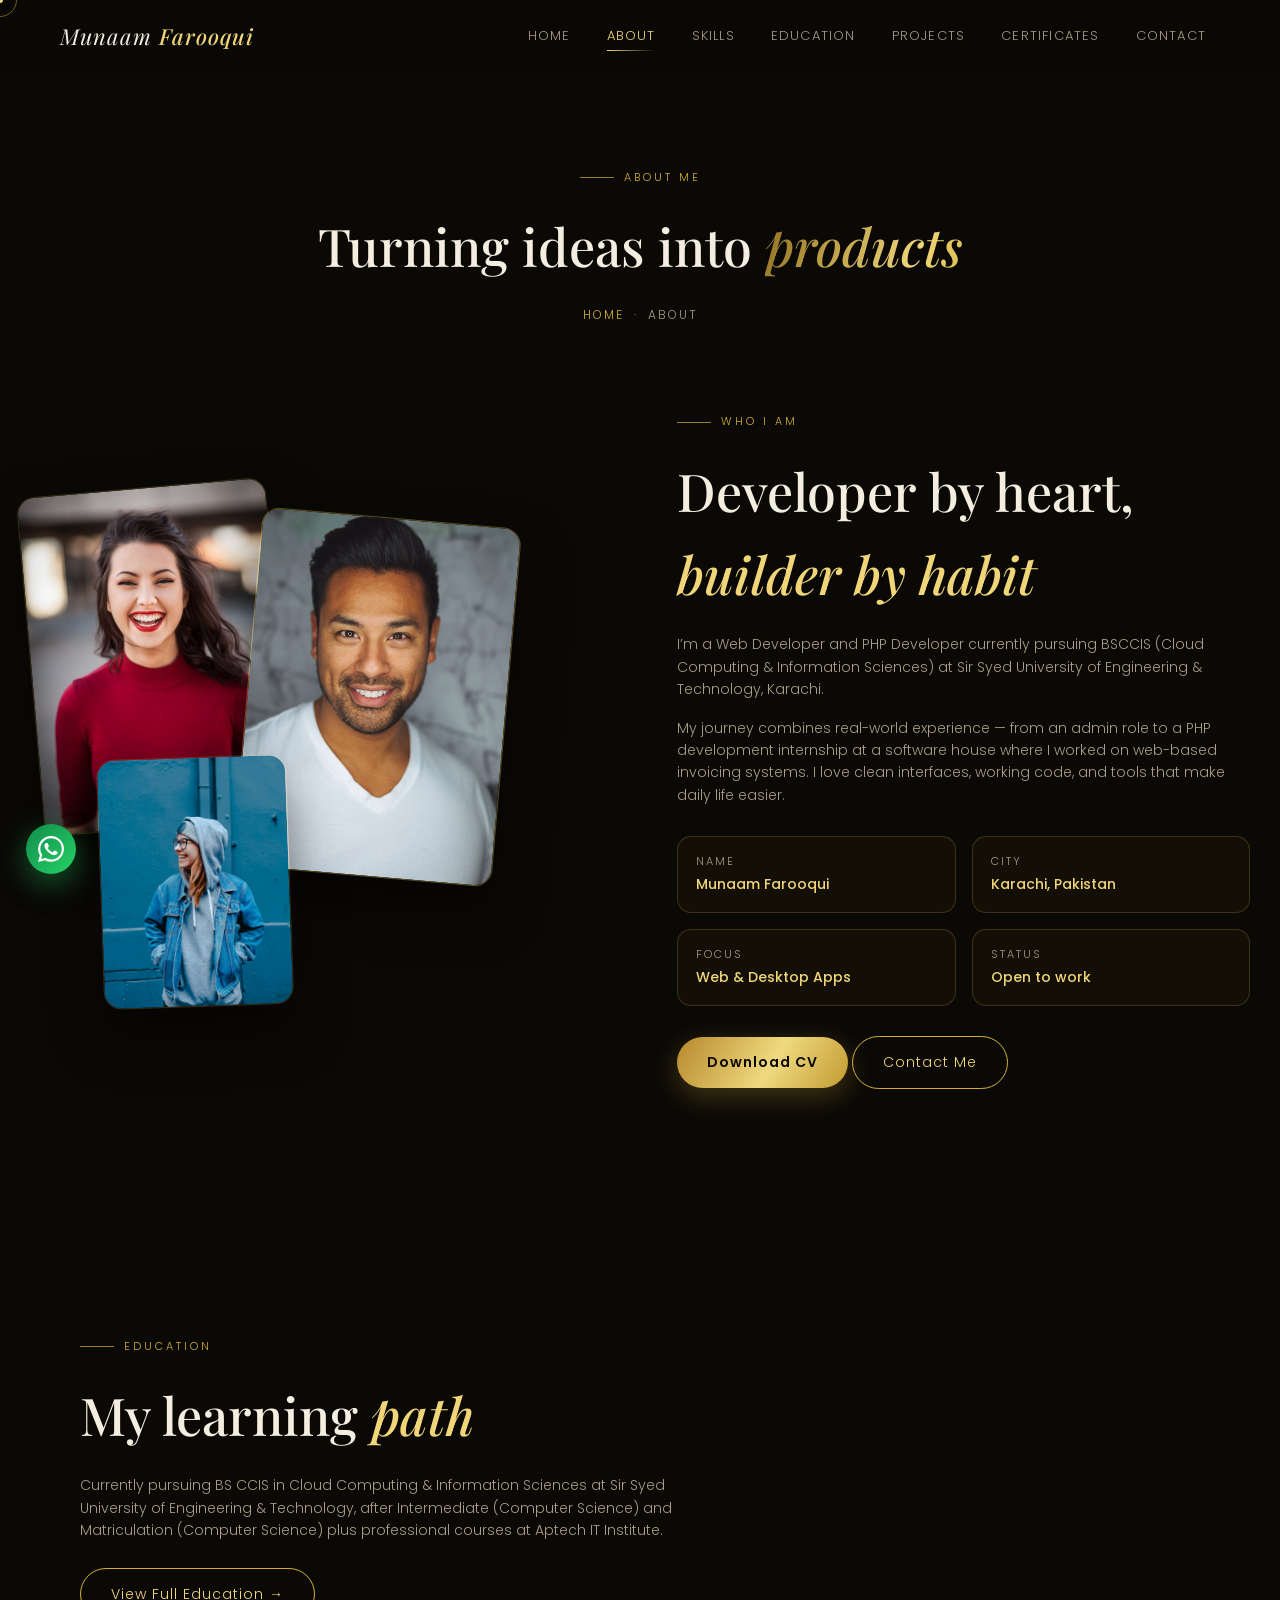
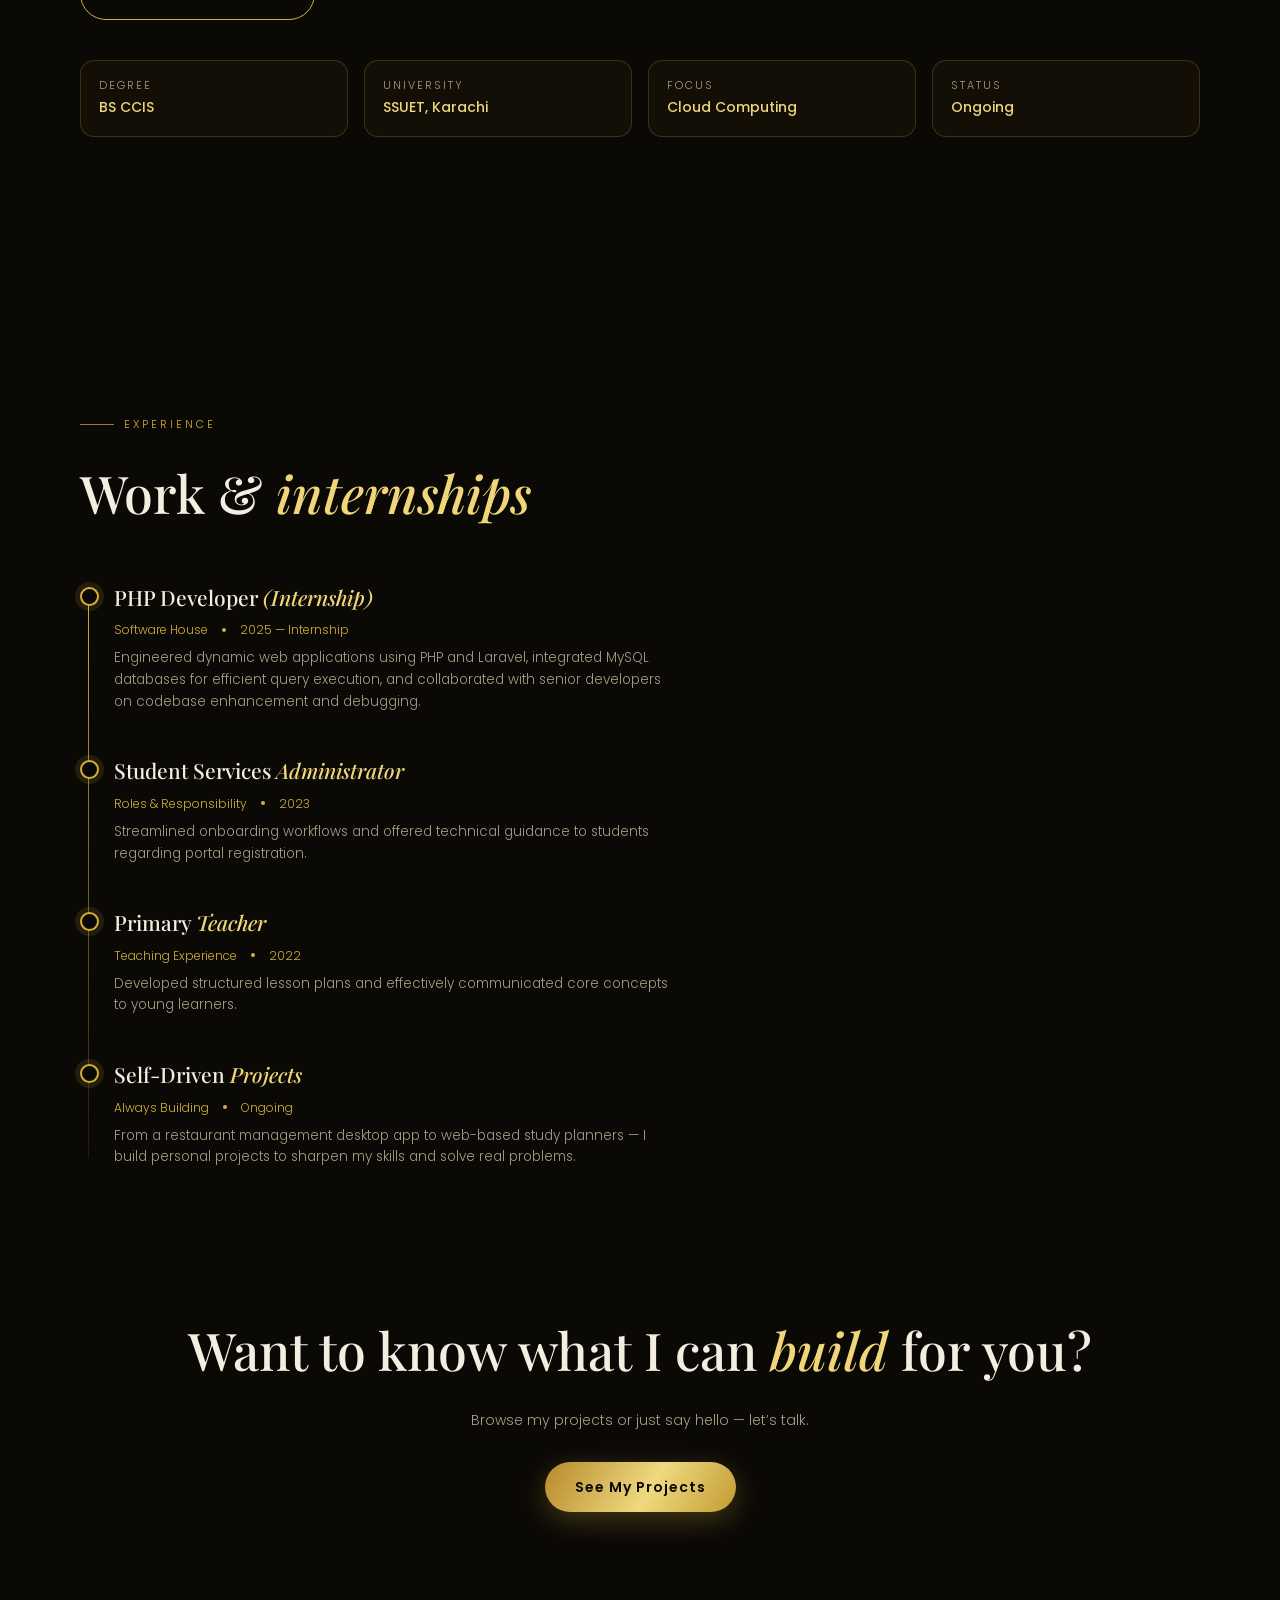
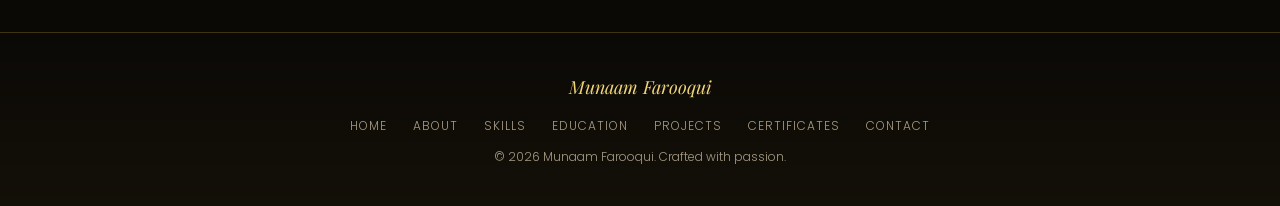
==== about.html @ cc295f6b "Portfolio v2 - Royal Gold multi-page site" ====
<!DOCTYPE html>
<html lang="en">
<head>
<meta charset="UTF-8">
<meta name="viewport" content="width=device-width, initial-scale=1.0">
<title>About Me — Munaam Farooqui</title>
<meta name="description" content="About Munaam Farooqui — Web Developer, PHP Developer, Cloud Computing student at SSUET.">
<link rel="stylesheet" href="css/style.css">
<link rel="stylesheet" href="css/pages.css">
</head>
<body>

<div id="loader">
  <div class="loader-mark">M&middot;F</div>
  <div class="loader-line"><span></span></div>
</div>

<nav class="navbar">
  <a href="index.html" class="brand">Munaam<b> Farooqui</b></a>
  <div class="nav-links" id="navLinks">
    <a href="index.html">Home</a>
    <a href="about.html" class="active">About</a>
    <a href="skills.html">Skills</a>
    <a href="education.html">Education</a>
    <a href="projects.html">Projects</a>
    <a href="certificates.html">Certificates</a>
    <a href="contact.html">Contact</a>
  </div>
  <button class="burger" id="burger" aria-label="Menu"><span></span><span></span><span></span></button>
</nav>

<div class="page-head" style="padding:160px 30px 40px;">
  <div class="container">
    <span class="sec-tag reveal">About Me</span>
    <h1 class="sec-title reveal d1">Turning ideas into <em class="gold-text">products</em></h1>
    <div class="breadcrumb reveal d2"><a href="index.html">Home</a> &nbsp;&middot;&nbsp; About</div>
  </div>
</div>

<section id="about-top" style="padding-top:40px;">
  <div class="container">
    <div class="about-grid">
      <div class="about-imgs reveal-left">
        <img class="p1" src="images/about-1.jpg" alt="Munaam Farooqui">
        <img class="p2" src="images/about-2.jpg" alt="Munaam Farooqui">
        <img class="p3" src="images/about-3.jpg" alt="Munaam Farooqui">
      </div>
      <div class="reveal-right">
        <span class="sec-tag">Who I Am</span>
        <h2 class="sec-title">Developer by heart, <em>builder by habit</em></h2>
        <p class="sec-lead">I&rsquo;m a Web Developer and PHP Developer currently pursuing BSCCIS (Cloud Computing &amp; Information Sciences) at Sir Syed University of Engineering &amp; Technology, Karachi.</p>
        <p class="sec-lead" style="margin-top:16px;">My journey combines real-world experience — from an admin role to a PHP development internship at a software house where I worked on web-based invoicing systems. I love clean interfaces, working code, and tools that make daily life easier.</p>
        <div class="about-facts">
          <div class="fact"><span>Name</span><b>Munaam Farooqui</b></div>
          <div class="fact"><span>City</span><b>Karachi, Pakistan</b></div>
          <div class="fact"><span>Focus</span><b>Web &amp; Desktop Apps</b></div>
          <div class="fact"><span>Status</span><b>Open to work</b></div>
        </div>
        <a href="pdf/resume.pdf" class="btn btn-gold" download>Download CV</a>
        <a href="contact.html" class="btn btn-ghost">Contact Me</a>
      </div>
    </div>
  </div>
</section>

<section id="journey">
  <div class="container">
    <div class="reveal">
      <span class="sec-tag">Education</span>
      <h2 class="sec-title">My learning <em>path</em></h2>
      <p class="sec-lead">Currently pursuing BS CCIS in Cloud Computing &amp; Information Sciences at Sir Syed University of Engineering &amp; Technology, after Intermediate (Computer Science) and Matriculation (Computer Science) plus professional courses at Aptech IT Institute.</p>
      <a href="education.html" class="btn btn-ghost" style="margin-top:26px;">View Full Education &#8594;</a>
    </div>
    <div class="about-facts facts-4 reveal d2" style="margin-top:40px;">
      <div class="fact"><span>Degree</span><b>BS CCIS</b></div>
      <div class="fact"><span>University</span><b>SSUET, Karachi</b></div>
      <div class="fact"><span>Focus</span><b>Cloud Computing</b></div>
      <div class="fact"><span>Status</span><b>Ongoing</b></div>
    </div>
  </div>
</section>

<section id="experience">
  <div class="container">
    <div class="reveal">
      <span class="sec-tag">Experience</span>
      <h2 class="sec-title">Work &amp; <em>internships</em></h2>
    </div>
    <div class="timeline">
      <div class="tl-item reveal">
        <h4>PHP Developer <em>(Internship)</em></h4>
        <div class="tl-meta"><span>Software House</span><span class="dot"></span><span>2025 — Internship</span></div>
        <p>Engineered dynamic web applications using PHP and Laravel, integrated MySQL databases for efficient query execution, and collaborated with senior developers on codebase enhancement and debugging.</p>
      </div>
      <div class="tl-item reveal">
        <h4>Student Services <em>Administrator</em></h4>
        <div class="tl-meta"><span>Roles &amp; Responsibility</span><span class="dot"></span><span>2023</span></div>
        <p>Streamlined onboarding workflows and offered technical guidance to students regarding portal registration.</p>
      </div>
      <div class="tl-item reveal">
        <h4>Primary <em>Teacher</em></h4>
        <div class="tl-meta"><span>Teaching Experience</span><span class="dot"></span><span>2022</span></div>
        <p>Developed structured lesson plans and effectively communicated core concepts to young learners.</p>
      </div>
      <div class="tl-item reveal">
        <h4>Self-Driven <em>Projects</em></h4>
        <div class="tl-meta"><span>Always Building</span><span class="dot"></span><span>Ongoing</span></div>
        <p>From a restaurant management desktop app to web-based study planners — I build personal projects to sharpen my skills and solve real problems.</p>
      </div>
    </div>
  </div>
</section>

<section id="about-cta" style="padding-top:20px;">
  <div class="container">
    <div class="reveal" style="text-align:center;">
      <h2 class="sec-title">Want to know what I can <em>build</em> for you?</h2>
      <p class="sec-lead" style="margin:0 auto 30px;">Browse my projects or just say hello — let&rsquo;s talk.</p>
      <a href="projects.html" class="btn btn-gold">See My Projects</a>
    </div>
  </div>
</section>

<footer>
  <div class="container">
    <div class="f-brand">Munaam Farooqui</div>
    <div class="f-links">
      <a href="index.html">Home</a>
      <a href="about.html">About</a>
      <a href="skills.html">Skills</a>
      <a href="education.html">Education</a>
      <a href="projects.html">Projects</a>
      <a href="certificates.html">Certificates</a>
      <a href="contact.html">Contact</a>
    </div>
    <p>&copy; <span id="year">2026</span> Munaam Farooqui. Crafted with passion.</p>
  </div>
</footer>

<button id="topBtn" aria-label="Back to top">&uarr;</button>
<script src="js/main.js"></script>
</body>
</html>
---- css/style.css ----
@import url('https://fonts.googleapis.com/css2?family=Playfair+Display:ital,wght@0,400;0,500;0,600;1,400;1,500&family=Poppins:wght@300;400;500;600&display=swap');

:root{
  --bg:#0b0906; --bg2:#0f0c07; --panel:#161108;
  --gold:#d4af37; --gold2:#f0d678; --gold3:#8f6f1f;
  --cream:#f3eedf; --muted:#a79c85;
  --line:rgba(212,175,55,.22); --glow:rgba(212,175,55,.35);
}
*{box-sizing:border-box; margin:0; padding:0;}
html{scroll-behavior:smooth;}
body{background:var(--bg); color:var(--cream); font-family:'Poppins',sans-serif; font-weight:300; line-height:1.6; overflow-x:hidden;}
img{max-width:100%; display:block;}
a{text-decoration:none; color:inherit;}
ul{list-style:none;}
::selection{background:var(--gold); color:#0a0906;}

::-webkit-scrollbar{width:10px;}
::-webkit-scrollbar-track{background:#0b0906;}
::-webkit-scrollbar-thumb{background:linear-gradient(var(--gold),#6d5518); border-radius:10px;}

/* PRELOADER */
#loader{position:fixed; inset:0; z-index:9999; background:var(--bg);
  display:flex; flex-direction:column; align-items:center; justify-content:center; gap:22px;
  transition:opacity .6s ease, visibility .6s ease;}
#loader.hide{opacity:0; visibility:hidden;}
.loader-mark{font-family:'Playfair Display',serif; font-style:italic; font-size:64px;
  background:linear-gradient(110deg,#8f6f1f,#f0d678,#8f6f1f); background-size:200% auto;
  -webkit-background-clip:text; background-clip:text; -webkit-text-fill-color:transparent;
  animation:shine 2.2s linear infinite;}
.loader-line{width:120px; height:2px; background:var(--line); overflow:hidden; border-radius:2px;}
.loader-line span{display:block; height:100%; width:40%; background:var(--gold2); animation:load 1.1s ease-in-out infinite;}
@keyframes load{0%{transform:translateX(-120%)}100%{transform:translateX(320%)}}
@keyframes shine{to{background-position:200% center}}

/* CUSTOM CURSOR */
.cursor-dot,.cursor-ring{position:fixed; top:0; left:0; pointer-events:none; z-index:10000; border-radius:50%; transform:translate(-50%,-50%);}
.cursor-dot{width:6px; height:6px; background:var(--gold2);}
.cursor-ring{width:34px; height:34px; border:1px solid rgba(212,175,55,.5); transition:width .18s,height .18s,border-color .18s;}
.cursor-ring.big{width:56px; height:56px; border-color:rgba(212,175,55,.9);}
@media (hover:none){.cursor-dot,.cursor-ring{display:none;}}

/* NAVBAR */
.navbar{position:fixed; top:0; left:0; right:0; z-index:800;
  display:flex; justify-content:space-between; align-items:center; padding:18px 60px;
  background:rgba(11,9,6,.72); backdrop-filter:blur(14px);
  border-bottom:1px solid transparent; transition:padding .3s, background .3s, border-color .3s;}
.navbar.scrolled{padding:11px 60px; background:rgba(11,9,6,.92); border-bottom-color:var(--line);}
.brand{font-family:'Playfair Display',serif; font-style:italic; font-size:22px; color:var(--cream); letter-spacing:1px;}
.brand b{color:var(--gold2); font-weight:500;}
.nav-links{display:flex; gap:8px;}
.nav-links a{position:relative; color:var(--muted); font-size:13px; letter-spacing:1.2px; text-transform:uppercase; padding:8px 14px; transition:color .25s;}
.nav-links a::after{content:''; position:absolute; left:14px; right:14px; bottom:4px; height:1px;
  background:linear-gradient(90deg,var(--gold2),transparent); transform:scaleX(0); transform-origin:left; transition:transform .3s;}
.nav-links a:hover,.nav-links a.active{color:var(--gold2);}
.nav-links a:hover::after,.nav-links a.active::after{transform:scaleX(1);}
.burger{display:none; flex-direction:column; gap:5px; cursor:pointer; background:none; border:none; padding:6px;}
.burger span{width:24px; height:2px; background:var(--gold2); transition:.3s;}
.burger.open span:nth-child(1){transform:translateY(7px) rotate(45deg);}
.burger.open span:nth-child(2){opacity:0;}
.burger.open span:nth-child(3){transform:translateY(-7px) rotate(-45deg);}

/* SHARED */
.container{max-width:1180px; margin:0 auto; padding:0 30px;}
section{position:relative; padding:120px 0;}
.page-head{padding:170px 0 60px; text-align:center;}
.gold-text{background:linear-gradient(110deg,#8f6f1f,#f0d678 40%,#d4af37 60%,#f0d678 80%,#8f6f1f);
  background-size:200% auto; -webkit-background-clip:text; background-clip:text; -webkit-text-fill-color:transparent;
  animation:shine 5s linear infinite;}
.sec-tag{display:inline-flex; align-items:center; gap:10px; color:var(--gold); font-size:11px; letter-spacing:3px; text-transform:uppercase; margin-bottom:18px;}
.sec-tag::before{content:''; width:34px; height:1px; background:var(--gold); opacity:.7;}
.sec-title{font-family:'Playfair Display',serif; font-weight:500; font-size:clamp(34px,4.5vw,52px); margin-bottom:18px;}
.sec-title em{font-style:italic; color:var(--gold2);}
.sec-lead{color:var(--muted); max-width:620px; font-size:14px;}

.btn{display:inline-flex; align-items:center; gap:10px; padding:14px 30px; border-radius:60px;
  font-size:14px; letter-spacing:1px; border:1px solid var(--gold); color:var(--gold2);
  transition:.3s; cursor:pointer; font-family:inherit; background:none;}
.btn-gold{background:linear-gradient(120deg,#b7892b,#efd97f 55%,#c29b31); color:#0b0906; font-weight:600; border:none;
  box-shadow:0 8px 28px rgba(212,175,55,.28);}
.btn-gold:hover{transform:translateY(-2px); box-shadow:0 14px 36px rgba(212,175,55,.42);}
.btn-ghost:hover{border-color:var(--gold2); color:#fff; background:rgba(212,175,55,.08); transform:translateY(-2px);}

/* MARQUEE */
.marquee{overflow:hidden; white-space:nowrap; border-block:1px solid var(--line); padding:16px 0; margin-top:70px;
  background:linear-gradient(90deg,transparent,rgba(212,175,55,.05),transparent);}
.marquee-track{display:inline-block; animation:mq 22s linear infinite;}
.marquee span{font-family:'Playfair Display',serif; font-size:19px; font-style:italic; color:var(--muted); margin:0 26px; letter-spacing:1px;}
.marquee span b{color:var(--gold2); font-weight:400;}
@keyframes mq{from{transform:translateX(0)}to{transform:translateX(-50%)}}

/* REVEAL */
.reveal{opacity:0; transform:translateY(40px); transition:opacity .8s cubic-bezier(.2,.7,.2,1), transform .8s cubic-bezier(.2,.7,.2,1);}
.reveal-left{transform:translateX(-50px);}
.reveal-right{transform:translateX(50px);}
.reveal-zoom{transform:scale(.86);}
.reveal.visible{opacity:1; transform:none;}
.d1{transition-delay:.1s}.d2{transition-delay:.2s}.d3{transition-delay:.3s}.d4{transition-delay:.4s}

/* FOOTER */
footer{border-top:1px solid var(--line); padding:40px 0; text-align:center; color:var(--muted); font-size:13px;
  background:linear-gradient(180deg,transparent,rgba(212,175,55,.04));}
footer .f-brand{font-family:'Playfair Display',serif; font-style:italic; font-size:18px; color:var(--gold2);}
footer .f-links{display:flex; justify-content:center; gap:26px; margin-top:14px; flex-wrap:wrap;}
footer .f-links a{color:var(--muted); font-size:12px; letter-spacing:1px; text-transform:uppercase;}
footer .f-links a:hover{color:var(--gold2);}
footer p{margin-top:12px; font-size:12px;}
#topBtn{position:fixed; right:26px; bottom:26px; z-index:700; width:46px; height:46px; border-radius:50%;
  border:1px solid var(--gold); color:var(--gold2); background:rgba(11,9,6,.85); cursor:pointer; font-size:18px;
  opacity:0; visibility:hidden; transition:.3s; font-family:inherit;}
#topBtn.show{opacity:1; visibility:visible;}
#topBtn:hover{background:var(--gold); color:#0b0906;}

/* ================= HERO (index) ================= */
.hero{min-height:100vh; display:flex; align-items:center; padding-top:100px; position:relative; overflow:hidden;}
#particles{position:absolute; inset:0; z-index:0;}
.hero-inner{position:relative; z-index:2; width:100%;}
.hero-grid{position:relative; z-index:2; display:grid; grid-template-columns:1.2fr .9fr; gap:48px; align-items:center; width:100%;}
.hero-main{position:relative; z-index:2;}
.hero-eyebrow{display:inline-flex; align-items:center; gap:12px; color:var(--gold); letter-spacing:4px; font-size:12px; text-transform:uppercase;
  border:1px solid var(--line); border-radius:60px; padding:8px 20px; background:rgba(212,175,55,.05); margin-bottom:28px;}
.hero-eyebrow::before{content:''; width:6px; height:6px; border-radius:50%; background:var(--gold2); box-shadow:0 0 10px var(--gold2);}
.hero h1{font-family:'Playfair Display',serif; font-weight:500;
  font-size:clamp(52px, 8.5vw, 108px); line-height:1.02;}
.hero h1 em{font-style:italic;}
.hero-roles{font-size:clamp(16px,2.4vw,24px); color:var(--muted); margin:22px 0 40px; min-height:30px;}
.hero-roles .type-cursor{color:var(--gold2); animation:blink 1s steps(1) infinite;}
@keyframes blink{50%{opacity:0}}
.hero-cta{display:flex; gap:18px; flex-wrap:wrap;}
.hero-side{display:flex; justify-content:center; position:relative;}
.hero-stack{position:relative; width:340px; height:420px;}
.hero-stack img{position:absolute; border-radius:18px; border:1px solid var(--line); box-shadow:0 30px 60px rgba(0,0,0,.55);}
.hero-stack .h1{width:250px; height:330px; left:0; top:10px; transform:rotate(-7deg); z-index:1; object-fit:cover;}
.hero-stack .h2{width:270px; height:360px; right:0; top:0; z-index:2; transform:rotate(5deg); border-color:rgba(212,175,55,.4); object-fit:cover;}
.hero-stack .h3{width:210px; height:280px; left:26px; bottom:0; z-index:3; transform:rotate(-3deg); object-fit:cover;}
.hero-stack .gold-ring{position:absolute; width:360px; height:360px; border-radius:50%;
  border:1px dashed rgba(212,175,55,.4); top:30px; left:-10px; z-index:0; animation:spin 30s linear infinite;}
@keyframes spin{to{transform:rotate(360deg)}}
.hero-stack .badge{position:absolute; right:-18px; bottom:60px; z-index:4;
  background:linear-gradient(120deg,#b7892b,#efd97f); color:#0b0906; font-weight:600; font-size:11px; letter-spacing:1px;
  padding:10px 16px; border-radius:12px; transform:rotate(3deg); box-shadow:0 14px 30px rgba(212,175,55,.35);}
.scroll-down{position:absolute; bottom:30px; left:50%; transform:translateX(-50%);
  color:var(--muted); font-size:11px; letter-spacing:3px; text-transform:uppercase;
  display:flex; flex-direction:column; align-items:center; gap:8px; z-index:2;}
.scroll-down::after{content:''; width:1px; height:44px; background:linear-gradient(var(--gold2),transparent);
  animation:drip 1.6s ease-in-out infinite;}
@keyframes drip{0%{transform:scaleY(0); transform-origin:top}55%{transform:scaleY(1); transform-origin:top}100%{transform:scaleY(0); transform-origin:top}}

/* PAGE HERO (other pages) */
.page-head .breadcrumb{color:var(--muted); font-size:12px; letter-spacing:2px; text-transform:uppercase; margin-top:14px;}
.page-head .breadcrumb a{color:var(--gold);}
.page-head .breadcrumb a:hover{color:var(--gold2);}

/* ---------- ABOUT / TIMELINE ---------- */
.about-grid{display:grid; grid-template-columns:1fr 1.2fr; gap:70px; align-items:center;}
.about-imgs{position:relative; height:520px;}
.about-imgs img{position:absolute; border-radius:18px; border:1px solid var(--line); box-shadow:0 26px 50px rgba(0,0,0,.5);}
.about-imgs .p1{width:250px; height:340px; left:0; top:0; transform:rotate(-5deg); object-fit:cover;}
.about-imgs .p2{width:260px; height:360px; right:0; top:30px; transform:rotate(5deg); z-index:2; border-color:rgba(212,175,55,.4); object-fit:cover;}
.about-imgs .p3{width:190px; height:250px; left:70px; bottom:0; z-index:3; transform:rotate(-2deg); object-fit:cover;}
.about-facts{display:grid; grid-template-columns:1fr 1fr; gap:16px; margin:30px 0;}
.fact{border:1px solid var(--line); border-radius:14px; padding:16px 18px; background:rgba(212,175,55,.04);}
.fact span{display:block; font-size:11px; letter-spacing:2px; text-transform:uppercase; color:var(--muted);}
.fact b{color:var(--gold2); font-weight:500; font-size:14px;}

.timeline{position:relative; margin-top:46px; padding-left:34px;}
.timeline::before{content:''; position:absolute; left:8px; top:6px; bottom:10px; width:1px; background:linear-gradient(var(--gold),rgba(212,175,55,.1));}
.tl-item{position:relative; padding-bottom:42px;}
.tl-item:last-child{padding-bottom:0;}
.tl-item::before{content:''; position:absolute; left:-34px; top:6px; width:15px; height:15px; border-radius:50%;
  background:#0b0906; border:2px solid var(--gold); box-shadow:0 0 0 5px rgba(212,175,55,.12);}
.tl-item h4{font-family:'Playfair Display',serif; font-size:21px; font-weight:500;}
.tl-item h4 em{font-style:italic; color:var(--gold2);}
.tl-meta{display:flex; gap:14px; flex-wrap:wrap; font-size:12px; color:var(--gold); margin:6px 0 8px; align-items:center;}
.tl-meta .dot{width:4px; height:4px; border-radius:50%; background:var(--gold);}
.tl-item p{color:var(--muted); font-size:13.5px; max-width:560px;}

/* ---------- SKILLS ---------- */
.skills-wrap{display:grid; grid-template-columns:1fr 1fr; gap:60px; align-items:start;}
.skill-group h3{font-family:'Playfair Display',serif; font-size:26px; font-weight:500; margin-bottom:28px;}
.skill-group h3 em{color:var(--gold2); font-style:italic;}
.skill-bar{margin-bottom:24px;}
.skill-bar .lbl{display:flex; justify-content:space-between; font-size:13px; margin-bottom:9px; color:var(--muted);}
.skill-bar .lbl b{color:var(--cream); font-weight:400; letter-spacing:.5px;}
.skill-bar .track{height:6px; border-radius:10px; background:#201a0d; overflow:hidden;}
.skill-bar .fill{height:100%; width:0; border-radius:10px;
  background:linear-gradient(90deg,#8f6f1f,#f0d678); box-shadow:0 0 12px var(--glow);
  transition:width 1.4s cubic-bezier(.2,.7,.2,1);}
.skill-chips{display:flex; flex-wrap:wrap; gap:12px; margin-top:8px;}
.chip{border:1px solid var(--line); border-radius:60px; padding:10px 20px; font-size:13px; color:var(--cream);
  background:rgba(212,175,55,.05); transition:.25s; cursor:default;}
.chip:hover{border-color:var(--gold); color:var(--gold2); transform:translateY(-2px); box-shadow:0 8px 20px rgba(212,175,55,.15);}

/* STATS */
.stats{display:grid; grid-template-columns:repeat(4,1fr); gap:20px; margin-top:70px;}
.stat{text-align:center; border:1px solid var(--line); border-radius:18px; padding:34px 16px; background:rgba(212,175,55,.03);}
.stat .num{font-family:'Playfair Display',serif; font-size:44px; color:var(--gold2); font-weight:500;}
.stat span{display:block; margin-top:6px; font-size:12px; letter-spacing:1.5px; text-transform:uppercase; color:var(--muted);}
---- css/pages.css ----
/* ---------- PROJECTS ---------- */
.proj-card{position:relative; background:linear-gradient(160deg,var(--panel),var(--bg2));
  border:1px solid var(--line); border-radius:22px; overflow:hidden; margin-bottom:56px;
  transform-style:preserve-3d; will-change:transform; transition:box-shadow .35s;}
.proj-card:hover{box-shadow:0 26px 60px rgba(0,0,0,.5), 0 0 0 1px rgba(212,175,55,.25);}
.proj-num{position:absolute; top:22px; left:26px; z-index:3; font-family:'Playfair Display',serif; font-style:italic;
  font-size:60px; color:transparent; -webkit-text-stroke:1px rgba(212,175,55,.6); pointer-events:none;}
.proj-card-inner{display:grid; grid-template-columns:1.1fr 1fr; gap:48px; align-items:center; padding:50px;}
.proj-shot{position:relative; border-radius:18px; overflow:hidden; border:1px solid var(--line); transform:translateZ(30px);}
.proj-shot img{width:100%; height:330px; object-fit:cover; transition:transform .6s;}
.proj-card:hover .proj-shot img{transform:scale(1.05);}
.proj-shot .open-view{position:absolute; inset:0; display:flex; align-items:center; justify-content:center;
  background:rgba(11,9,6,.55); opacity:0; transition:.3s;}
.proj-card:hover .open-view{opacity:1;}
.proj-shot .open-view span{border:1px solid var(--gold2); color:var(--gold2); font-size:12px; letter-spacing:2px;
  text-transform:uppercase; padding:11px 22px; border-radius:60px; background:rgba(11,9,6,.5);}
.proj-info h3{font-family:'Playfair Display',serif; font-size:32px; font-weight:500;}
.proj-info h3 em{font-style:italic; color:var(--gold2);}
.proj-cats{display:flex; gap:10px; flex-wrap:wrap; margin:14px 0;}
.proj-cats .tag{border:1px solid var(--line); color:var(--gold); font-size:11px; letter-spacing:1px;
  padding:6px 14px; border-radius:60px; text-transform:uppercase;}
.proj-info p{color:var(--muted); font-size:13.5px; margin-bottom:20px;}
.proj-info .btn{margin-right:12px; padding:11px 24px; font-size:13px;}

/* ---------- CERTIFICATES ---------- */
.cert-grid{display:grid; grid-template-columns:repeat(3,1fr); gap:26px;}
.cert-card{position:relative; background:linear-gradient(160deg,var(--panel),var(--bg2));
  border:1px solid var(--line); border-radius:20px; padding:30px 26px; overflow:hidden; transition:.35s;}
.cert-card:hover{transform:translateY(-6px); border-color:rgba(212,175,55,.5);
  box-shadow:0 22px 50px rgba(0,0,0,.45), 0 0 0 1px rgba(212,175,55,.2);}
.cert-card .ribbon{position:absolute; top:0; right:0; width:64px; height:64px;
  background:linear-gradient(135deg,transparent 50%,rgba(212,175,55,.16) 50%);}
.cert-icon{width:56px; height:56px; border-radius:14px; display:flex; align-items:center; justify-content:center;
  background:linear-gradient(135deg,rgba(212,175,55,.18),rgba(212,175,55,.05));
  border:1px solid var(--line); color:var(--gold2); font-family:'Playfair Display',serif; font-size:24px; font-style:italic; margin-bottom:18px;}
.cert-card h3{font-family:'Playfair Display',serif; font-size:21px; font-weight:500; margin-bottom:6px;}
.cert-card h3 em{font-style:italic; color:var(--gold2);}
.cert-org{color:var(--gold); font-size:12px; letter-spacing:1px; text-transform:uppercase; margin-bottom:10px;}
.cert-card p{color:var(--muted); font-size:13px;}
.cert-pending{top:0; position:absolute; right:0;} 
.cert-pill{display:inline-flex; align-items:center; gap:7px; margin-top:16px; font-size:11px; letter-spacing:1px;
  color:var(--muted); border:1px dashed var(--line); border-radius:60px; padding:7px 14px;}
.cert-pill .pdot{width:2px; height:8px; background:var(--gold); border-radius:2px;}

/* ---------- CONTACT ---------- */
.btn-wa{background:linear-gradient(120deg,#0e7a41,#25d366 55%,#128c4b); color:#f2fff7; font-weight:600; border:none;
  box-shadow:0 8px 28px rgba(37,211,102,.25);}
.btn-wa:hover{transform:translateY(-2px); box-shadow:0 14px 36px rgba(37,211,102,.4);}
.wa-fab{position:fixed; left:26px; bottom:26px; z-index:700; width:50px; height:50px; border-radius:50%;
  display:flex; align-items:center; justify-content:center; background:linear-gradient(135deg,#128c4b,#25d366);
  box-shadow:0 10px 30px rgba(37,211,102,.4); color:#fff; transition:.25s;}
.wa-fab:hover{transform:scale(1.1) translateY(-2px);}
.wa-fab svg{width:26px; height:26px; fill:#fff;}
.contact-wrap{display:grid; grid-template-columns:1fr 1.1fr; gap:60px; align-items:start;}
.contact-info h3{font-family:'Playfair Display',serif; font-size:26px; font-weight:500; margin-bottom:8px;}
.contact-info h3 em{color:var(--gold2); font-style:italic;}
.contact-info>p{color:var(--muted); font-size:14px; margin-bottom:26px;}
.c-item{display:flex; gap:16px; align-items:flex-start; margin-bottom:22px;}
.c-icon{width:46px; height:46px; border-radius:12px; flex:none; display:flex; align-items:center; justify-content:center;
  border:1px solid var(--line); background:rgba(212,175,55,.05); color:var(--gold2); font-family:'Playfair Display',serif; font-style:italic; font-size:18px;}
.c-item b{display:block; font-weight:400; font-size:14px;}
.c-item a{color:var(--gold); font-size:13px;}
.c-item a:hover{color:var(--gold2);}
.c-item span{color:var(--muted); font-size:13px;}
.contact-form{background:linear-gradient(160deg,var(--panel),var(--bg2)); border:1px solid var(--line);
  border-radius:22px; padding:40px;}
.contact-form h3{font-family:'Playfair Display',serif; font-size:24px; font-weight:500; margin-bottom:8px;}
.contact-form h3 em{color:var(--gold2); font-style:italic;}
.contact-form>p{color:var(--muted); font-size:12.5px; margin-bottom:24px;}
.f-row{display:grid; grid-template-columns:1fr 1fr; gap:16px;}
.field{margin-bottom:16px;}
.field label{display:block; font-size:11px; letter-spacing:1.5px; text-transform:uppercase; color:var(--gold); margin-bottom:7px;}
.field input,.field textarea{width:100%; background:#120e07; border:1px solid var(--line); border-radius:12px;
  color:var(--cream); padding:14px 16px; font-family:inherit; font-size:14px; transition:.25s;}
.field input:focus,.field textarea:focus{outline:none; border-color:var(--gold); box-shadow:0 0 0 3px rgba(212,175,55,.12);}
.field textarea{resize:vertical; min-height:120px;}
.form-note{margin-top:14px; font-size:12px; color:var(--muted);}
.form-ok{margin-top:14px; font-size:13px; color:#8fcf7a; display:none;}
.form-ok.show{display:block;}

/* ---------- LIGHTBOX ---------- */
.lightbox{position:fixed; inset:0; z-index:1500; background:rgba(8,6,4,.92); backdrop-filter:blur(8px);
  display:flex; align-items:center; justify-content:center; padding:40px;
  opacity:0; visibility:hidden; transition:.35s;}
.lightbox.open{opacity:1; visibility:visible;}
.lb-box{max-width:760px; width:100%; text-align:center; position:relative; transform:scale(.94); transition:.35s;}
.lightbox.open .lb-box{transform:scale(1);}
.lb-close{position:absolute; top:-38px; right:0; background:none; border:1px solid var(--gold); color:var(--gold2);
  width:38px; height:38px; border-radius:50%; cursor:pointer; font-size:16px; font-family:inherit;}
.lb-close:hover{background:var(--gold); color:#0b0906;}
.lb-title{font-family:'Playfair Display',serif; font-size:26px; font-weight:500;}
.lb-title em{color:var(--gold2); font-style:italic;}
.lb-note{color:var(--muted); font-size:12.5px; margin:10px 0 22px;}
.lb-stage{position:relative; border:1px solid var(--line); border-radius:18px; overflow:hidden; background:var(--bg2);}
.lb-stage img{width:100%; height:480px; object-fit:contain; background:#0e0b06;}
.lb-nav{position:absolute; top:50%; transform:translateY(-50%); width:44px; height:44px; border-radius:50%;
  border:1px solid var(--gold); background:rgba(11,9,6,.7); color:var(--gold2); cursor:pointer; font-size:18px; font-family:inherit;}
.lb-nav:hover{background:var(--gold); color:#0b0906;}
.lb-prev{left:12px;} .lb-next{right:12px;}
.lb-dots{display:flex; gap:8px; justify-content:center; margin-top:16px;}
.lb-dots span{width:8px; height:8px; border-radius:50%; background:var(--line); cursor:pointer; transition:.25s;}
.lb-dots span.active{background:var(--gold2); transform:scale(1.2);}

/* ---------- ACHIEVEMENT ---------- */
.achv-grid{display:grid; grid-template-columns:340px 1fr; gap:40px; align-items:center; margin-top:30px;
  background:linear-gradient(160deg,var(--panel),var(--bg2)); border:1px solid var(--line); border-radius:22px; padding:36px;}
.achv-grid img{border-radius:16px; border:1px solid var(--line); width:100%; box-shadow:0 24px 50px rgba(0,0,0,.5);}
.achv-text h3{font-family:'Playfair Display',serif; font-size:24px; font-weight:500;}
.achv-text h3 em{color:var(--gold2); font-style:italic;}
.achv-text p{color:var(--muted); font-size:14px; margin-top:12px;}
.facts-4{grid-template-columns:repeat(4,1fr);}
@media (max-width:760px){.facts-4{grid-template-columns:repeat(2,1fr);}}

/* ---------- RESPONSIVE ---------- */
@media (max-width:1020px){
  .hero-grid{grid-template-columns:1fr; text-align:center; gap:44px;}
  .hero-side{margin-top:8px; display:flex; justify-content:center;}
  .about-grid,.contact-wrap,.skills-wrap{grid-template-columns:1fr; gap:44px;}
  .proj-card-inner{grid-template-columns:1fr; padding:34px;}
  .cert-grid{grid-template-columns:1fr 1fr;}
  .stats{grid-template-columns:1fr 1fr;}
  .about-imgs{height:440px; max-width:420px; margin:0 auto;}
}
@media (max-width:860px){
  .nav-links{position:fixed; top:0; right:-320px; width:300px; height:100vh; z-index:950;
    flex-direction:column; gap:4px; padding:100px 30px; background:rgba(11,9,6,.97);
    backdrop-filter:blur(16px); border-left:1px solid var(--line); transition:right .4s cubic-bezier(.2,.7,.2,1);}
  .nav-links.open{right:0;}
  .nav-links a{font-size:15px; padding:12px 8px;}
  .nav-links a::after{display:none;}
  .burger{display:flex; position:relative; z-index:960;}
  .navbar{padding:14px 24px;}
  .navbar.scrolled{padding:10px 24px;}
}
@media (max-width:620px){
  .container{padding:0 20px;}
  section{padding:80px 0;}
  .page-head{padding:140px 0 40px;}
  .hero{min-height:auto; padding-top:140px; padding-bottom:70px;}
  .hero-stack{width:260px; height:320px;}
  .hero-stack .h1{width:190px; height:250px;}
  .hero-stack .h2{width:205px; height:275px;}
  .hero-stack .h3{width:160px; height:215px;}
  .hero-stack .gold-ring{width:280px; height:280px;}
  .cert-grid{grid-template-columns:1fr;}
  .achv-grid{grid-template-columns:1fr; padding:22px;}
  .f-row{grid-template-columns:1fr; gap:0;}
  .stats{grid-template-columns:1fr 1fr;}
  .proj-num{font-size:44px;}
  .lb-stage img{height:320px;}
  .marquee{margin-top:50px;}
}
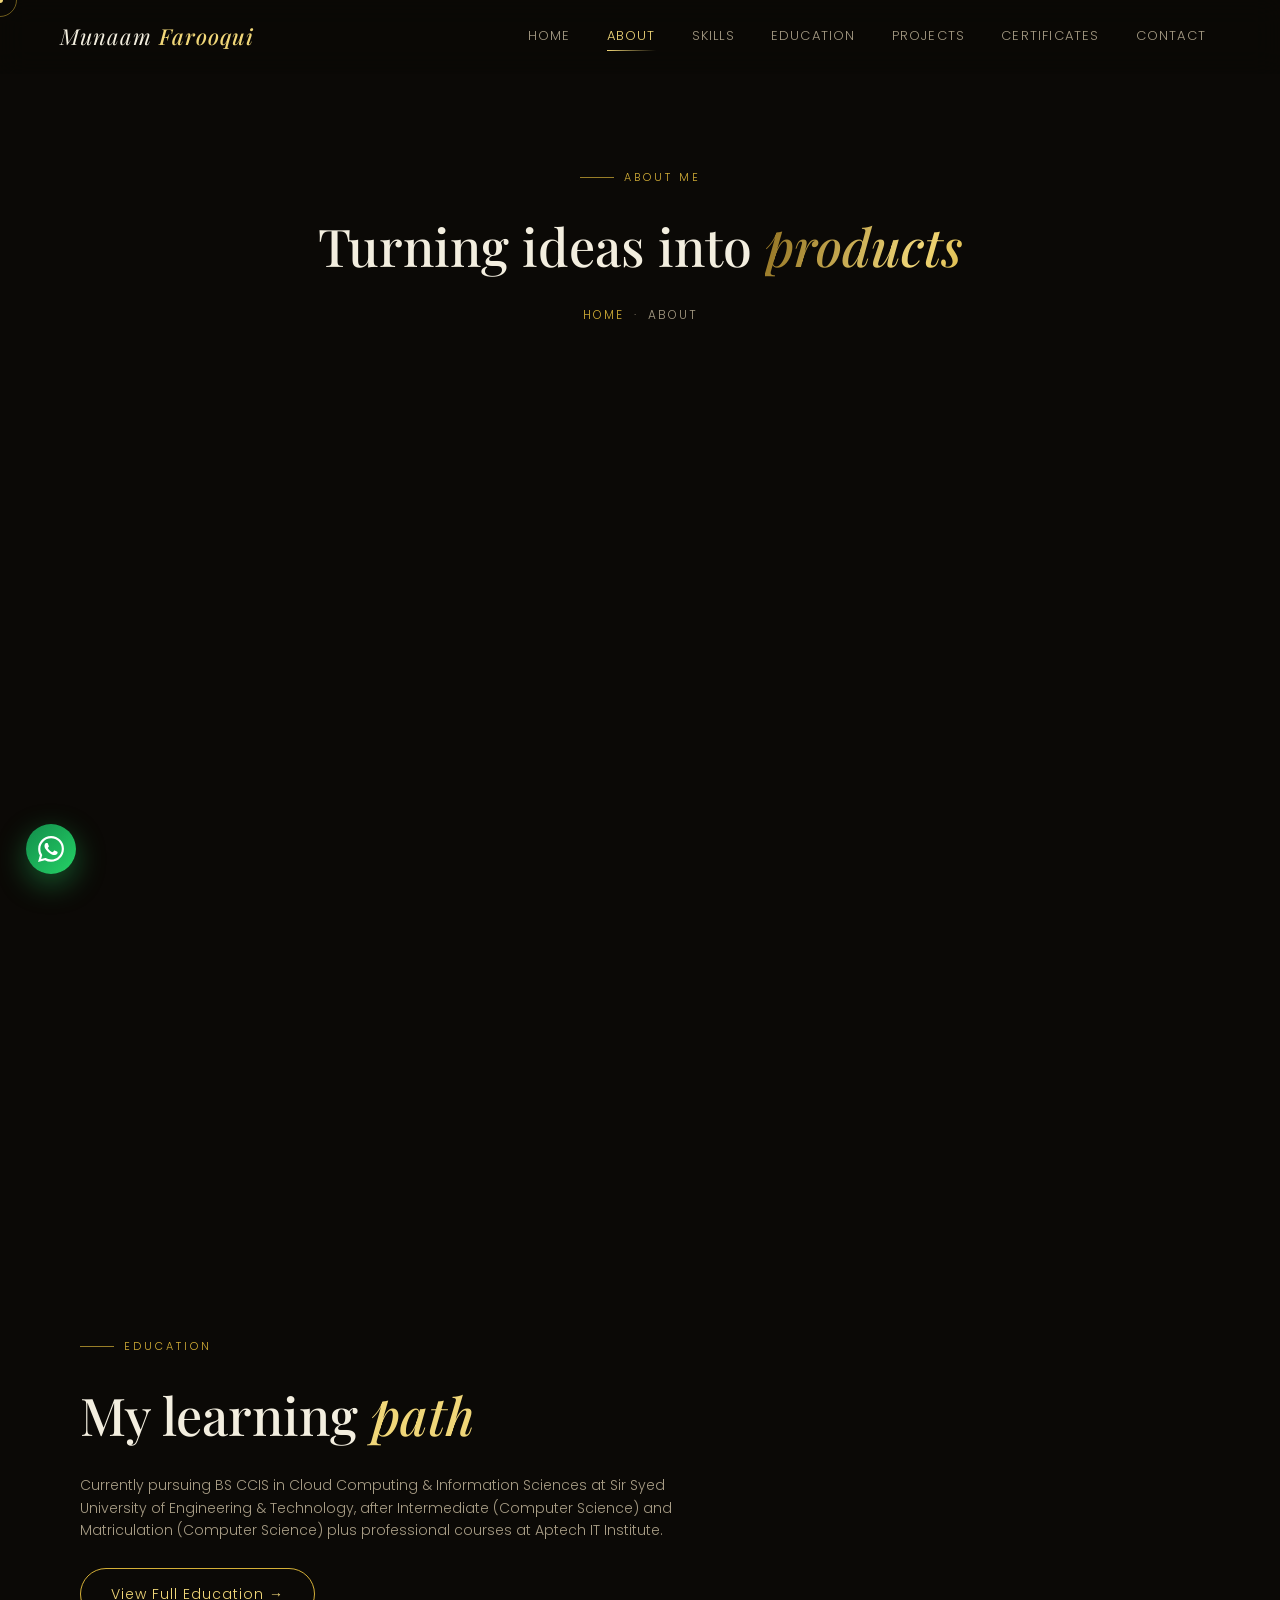
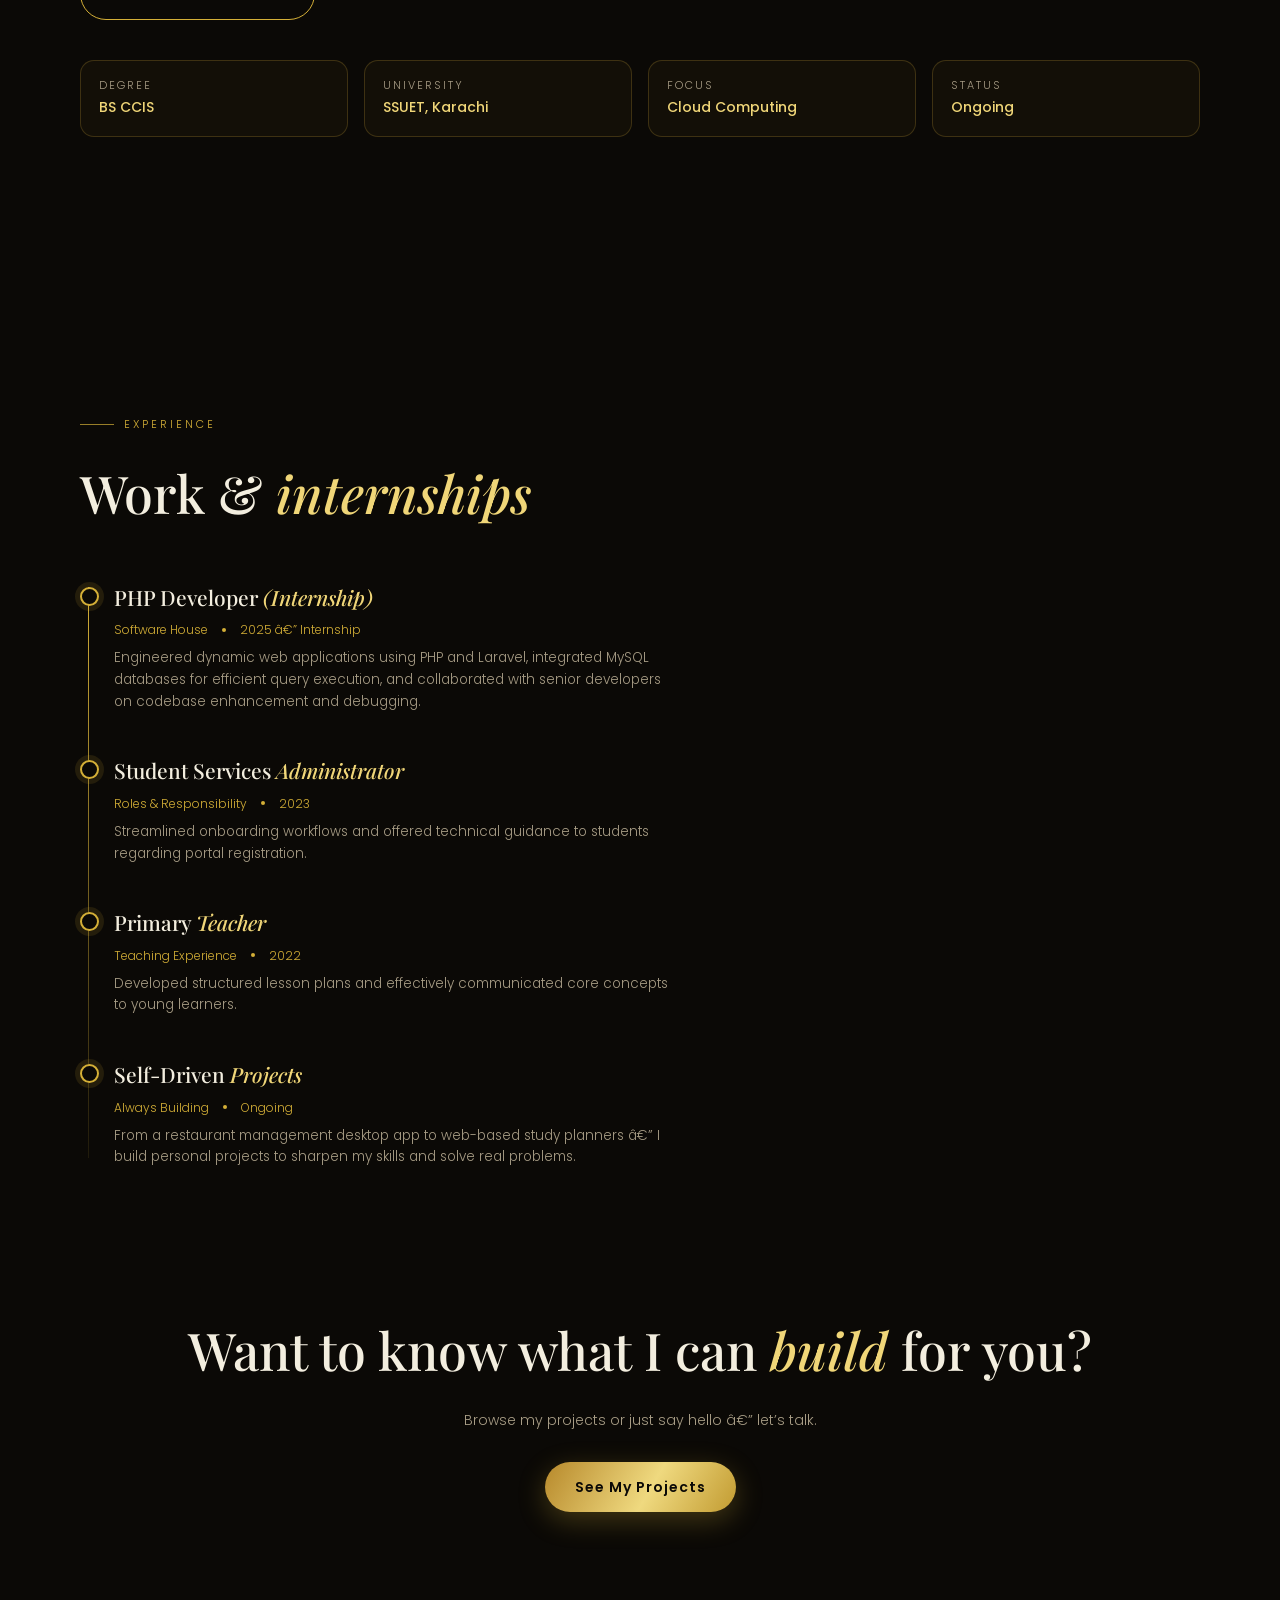
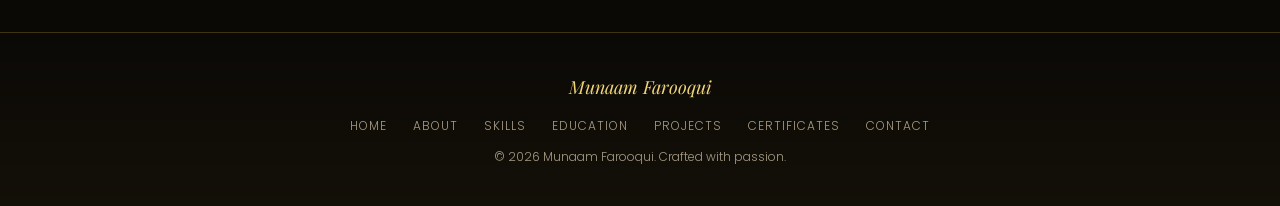
==== commit d4720fff: "Fix mobile layout: opacity-only reveals (no content shift), disable animations on phones, zero horiz" ====
--- a/about.html
+++ b/about.html
@@ -1,10 +1,10 @@
-<!DOCTYPE html>
+﻿<!DOCTYPE html>
 <html lang="en">
 <head>
 <meta charset="UTF-8">
 <meta name="viewport" content="width=device-width, initial-scale=1.0">
-<title>About Me — Munaam Farooqui</title>
-<meta name="description" content="About Munaam Farooqui — Web Developer, PHP Developer, Cloud Computing student at SSUET.">
+<title>About Me â€” Munaam Farooqui</title>
+<meta name="description" content="About Munaam Farooqui â€” Web Developer, PHP Developer, Cloud Computing student at SSUET.">
 <link rel="stylesheet" href="css/style.css">
 <link rel="stylesheet" href="css/pages.css">
 </head>
@@ -49,7 +49,7 @@
         <span class="sec-tag">Who I Am</span>
         <h2 class="sec-title">Developer by heart, <em>builder by habit</em></h2>
         <p class="sec-lead">I&rsquo;m a Web Developer and PHP Developer currently pursuing BSCCIS (Cloud Computing &amp; Information Sciences) at Sir Syed University of Engineering &amp; Technology, Karachi.</p>
-        <p class="sec-lead" style="margin-top:16px;">My journey combines real-world experience — from an admin role to a PHP development internship at a software house where I worked on web-based invoicing systems. I love clean interfaces, working code, and tools that make daily life easier.</p>
+        <p class="sec-lead" style="margin-top:16px;">My journey combines real-world experience â€” from an admin role to a PHP development internship at a software house where I worked on web-based invoicing systems. I love clean interfaces, working code, and tools that make daily life easier.</p>
         <div class="about-facts">
           <div class="fact"><span>Name</span><b>Munaam Farooqui</b></div>
           <div class="fact"><span>City</span><b>Karachi, Pakistan</b></div>
@@ -89,7 +89,7 @@
     <div class="timeline">
       <div class="tl-item reveal">
         <h4>PHP Developer <em>(Internship)</em></h4>
-        <div class="tl-meta"><span>Software House</span><span class="dot"></span><span>2025 — Internship</span></div>
+        <div class="tl-meta"><span>Software House</span><span class="dot"></span><span>2025 â€” Internship</span></div>
         <p>Engineered dynamic web applications using PHP and Laravel, integrated MySQL databases for efficient query execution, and collaborated with senior developers on codebase enhancement and debugging.</p>
       </div>
       <div class="tl-item reveal">
@@ -105,7 +105,7 @@
       <div class="tl-item reveal">
         <h4>Self-Driven <em>Projects</em></h4>
         <div class="tl-meta"><span>Always Building</span><span class="dot"></span><span>Ongoing</span></div>
-        <p>From a restaurant management desktop app to web-based study planners — I build personal projects to sharpen my skills and solve real problems.</p>
+        <p>From a restaurant management desktop app to web-based study planners â€” I build personal projects to sharpen my skills and solve real problems.</p>
       </div>
     </div>
   </div>
@@ -115,7 +115,7 @@
   <div class="container">
     <div class="reveal" style="text-align:center;">
       <h2 class="sec-title">Want to know what I can <em>build</em> for you?</h2>
-      <p class="sec-lead" style="margin:0 auto 30px;">Browse my projects or just say hello — let&rsquo;s talk.</p>
+      <p class="sec-lead" style="margin:0 auto 30px;">Browse my projects or just say hello â€” let&rsquo;s talk.</p>
       <a href="projects.html" class="btn btn-gold">See My Projects</a>
     </div>
   </div>
--- a/css/style.css
+++ b/css/style.css
@@ -8,6 +8,7 @@
 }
 *{box-sizing:border-box; margin:0; padding:0;}
 html{scroll-behavior:smooth;}
+html,body{overflow-x:hidden;}
 body{background:var(--bg); color:var(--cream); font-family:'Poppins',sans-serif; font-weight:300; line-height:1.6; overflow-x:hidden;}
 img{max-width:100%; display:block;}
 a{text-decoration:none; color:inherit;}
@@ -21,7 +22,9 @@
 /* PRELOADER */
 #loader{position:fixed; inset:0; z-index:9999; background:var(--bg);
   display:flex; flex-direction:column; align-items:center; justify-content:center; gap:22px;
-  transition:opacity .6s ease, visibility .6s ease;}
+  transition:opacity .6s ease, visibility .6s ease;
+  animation:autoHide 0s 3.2s forwards;}
+@keyframes autoHide{to{opacity:0; visibility:hidden;}}
 #loader.hide{opacity:0; visibility:hidden;}
 .loader-mark{font-family:'Playfair Display',serif; font-style:italic; font-size:64px;
   background:linear-gradient(110deg,#8f6f1f,#f0d678,#8f6f1f); background-size:200% auto;
@@ -89,12 +92,13 @@
 @keyframes mq{from{transform:translateX(0)}to{transform:translateX(-50%)}}
 
 /* REVEAL */
-.reveal{opacity:0; transform:translateY(40px); transition:opacity .8s cubic-bezier(.2,.7,.2,1), transform .8s cubic-bezier(.2,.7,.2,1);}
-.reveal-left{transform:translateX(-50px);}
-.reveal-right{transform:translateX(50px);}
-.reveal-zoom{transform:scale(.86);}
-.reveal.visible{opacity:1; transform:none;}
-.d1{transition-delay:.1s}.d2{transition-delay:.2s}.d3{transition-delay:.3s}.d4{transition-delay:.4s}
+html.js .reveal, html.js .reveal-left, html.js .reveal-right, html.js .reveal-zoom{opacity:0; transform:none;}
+html.js .reveal{transition:opacity .85s ease;}
+html.js .reveal.visible{opacity:1; transform:none;}
+html.js .reveal-left.visible{opacity:1; transform:none;}
+html.js .reveal-right.visible{opacity:1; transform:none;}
+html.js .reveal-zoom.visible{opacity:1; transform:none;}
+html.js .reveal.d1{transition-delay:.1s}.reveal.d2{transition-delay:.2s}.reveal.d3{transition-delay:.3s}.reveal.d4{transition-delay:.4s}
 
 /* FOOTER */
 footer{border-top:1px solid var(--line); padding:40px 0; text-align:center; color:var(--muted); font-size:13px;
--- a/css/pages.css
+++ b/css/pages.css
@@ -122,6 +122,8 @@
   .about-imgs{height:440px; max-width:420px; margin:0 auto;}
 }
 @media (max-width:860px){
+  html.js .reveal, html.js .reveal-left, html.js .reveal-right, html.js .reveal-zoom,
+  html.js .reveal.visible, html.js .reveal-left.visible, html.js .reveal-right.visible, html.js .reveal-zoom.visible{opacity:1 !important; transform:none !important;}
   .nav-links{position:fixed; top:0; right:-320px; width:300px; height:100vh; z-index:950;
     flex-direction:column; gap:4px; padding:100px 30px; background:rgba(11,9,6,.97);
     backdrop-filter:blur(16px); border-left:1px solid var(--line); transition:right .4s cubic-bezier(.2,.7,.2,1);}
@@ -131,22 +133,37 @@
   .burger{display:flex; position:relative; z-index:960;}
   .navbar{padding:14px 24px;}
   .navbar.scrolled{padding:10px 24px;}
+  .about-imgs{height:auto; max-width:340px; width:100%; margin:0 auto;}
+  .about-imgs img{position:static; width:100%; transform:none; margin-bottom:18px;}
+  .achv-grid{grid-template-columns:1fr; justify-items:center;}
 }
 @media (max-width:620px){
   .container{padding:0 20px;}
   section{padding:80px 0;}
   .page-head{padding:140px 0 40px;}
-  .hero{min-height:auto; padding-top:140px; padding-bottom:70px;}
-  .hero-stack{width:260px; height:320px;}
-  .hero-stack .h1{width:190px; height:250px;}
-  .hero-stack .h2{width:205px; height:275px;}
-  .hero-stack .h3{width:160px; height:215px;}
-  .hero-stack .gold-ring{width:280px; height:280px;}
+  .page-head h1{font-size:38px;}
+  .hero{min-height:auto; padding-top:130px; padding-bottom:50px;}
+  .hero h1{font-size:44px;}
+  .hero-roles{font-size:17px; min-height:26px; margin:18px 0 30px;}
+  .hero-cta{gap:12px; justify-content:center;}
+  .hero-stack{width:230px; height:300px;}
+  .hero-stack .h1{width:170px; height:225px;}
+  .hero-stack .h2{width:185px; height:255px;}
+  .hero-stack .h3{width:150px; height:200px;}
+  .hero-stack .gold-ring{width:250px; height:250px;}
+  .hero-stack .badge{right:-6px; bottom:40px; font-size:10px; padding:8px 12px;}
+  .scroll-down{display:none;}
   .cert-grid{grid-template-columns:1fr;}
-  .achv-grid{grid-template-columns:1fr; padding:22px;}
+  .cert-card{padding:24px 20px;}
+  .achv-grid{padding:22px;}
+  .achv-grid img{max-width:300px;}
   .f-row{grid-template-columns:1fr; gap:0;}
   .stats{grid-template-columns:1fr 1fr;}
   .proj-num{font-size:44px;}
+  .proj-card-inner{padding:22px;}
+  .proj-info h3{font-size:24px;}
+  .proj-shot img{height:240px;}
+  .contact-form{padding:24px 20px;}
   .lb-stage img{height:320px;}
   .marquee{margin-top:50px;}
 }
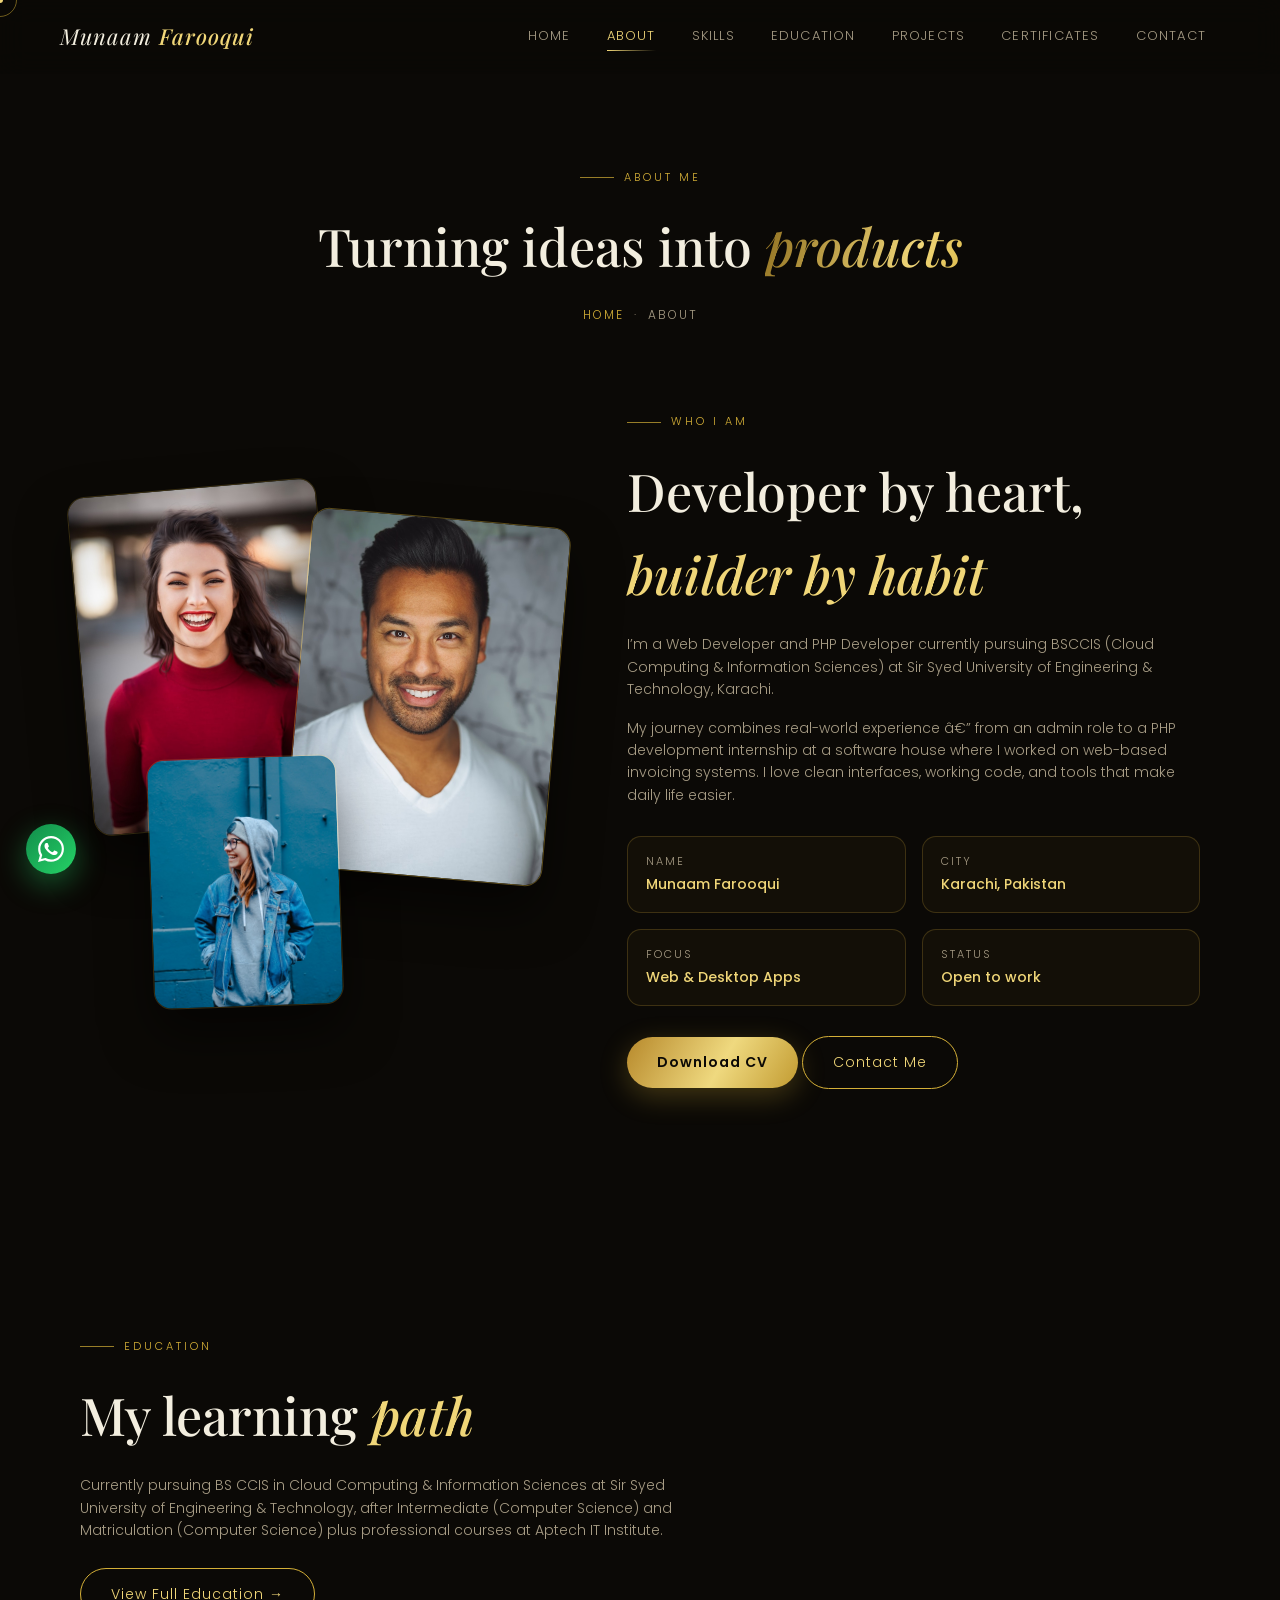
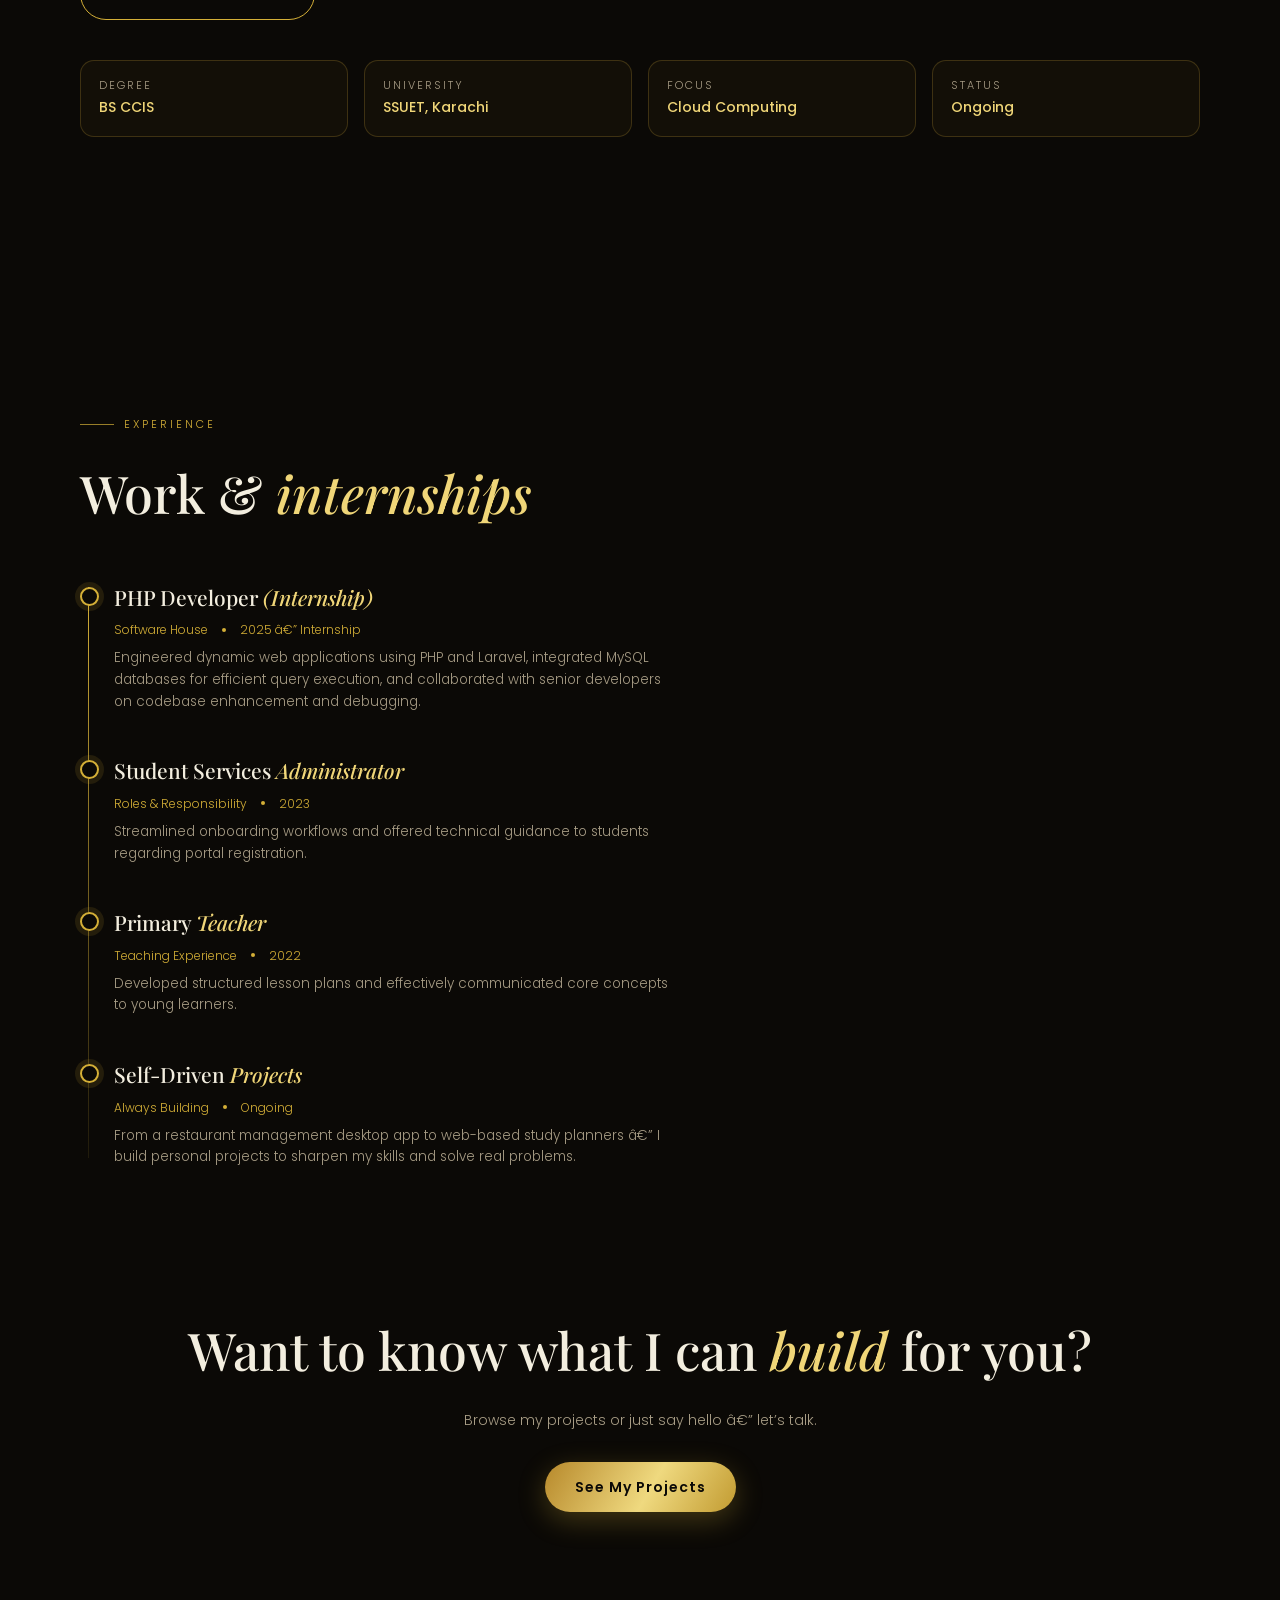
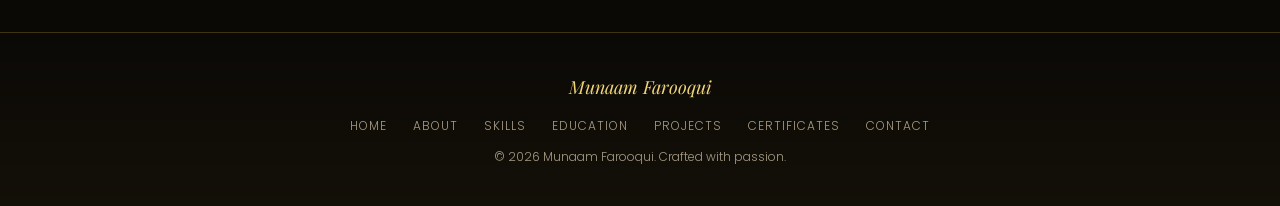
==== commit e25a0220: "Instant feel: eager images (no lazy), preloader hides in 400ms" ====
--- a/about.html
+++ b/about.html
@@ -7,7 +7,7 @@
 <meta name="description" content="About Munaam Farooqui â€” Web Developer, PHP Developer, Cloud Computing student at SSUET.">
 <link rel="stylesheet" href="css/style.css">
 <link rel="stylesheet" href="css/pages.css">
-</head>
+<link rel="preconnect" href="https://fonts.googleapis.com"><link rel="preconnect" href="https://fonts.gstatic.com" crossorigin><link href="https://fonts.googleapis.com/css2?family=Playfair+Display:ital,wght@0,400;0,500;0,600;1,400;1,500&family=Poppins:wght@300;400;500;600&display=swap" rel="stylesheet"></head>
 <body>
 
 <div id="loader">
@@ -41,9 +41,9 @@
   <div class="container">
     <div class="about-grid">
       <div class="about-imgs reveal-left">
-        <img class="p1" src="images/about-1.jpg" alt="Munaam Farooqui">
-        <img class="p2" src="images/about-2.jpg" alt="Munaam Farooqui">
-        <img class="p3" src="images/about-3.jpg" alt="Munaam Farooqui">
+        <img class="p1" src="images/about-1.jpg" alt="Munaam Farooqui" decoding="async">
+        <img class="p2" src="images/about-2.jpg" alt="Munaam Farooqui" decoding="async">
+        <img class="p3" src="images/about-3.jpg" alt="Munaam Farooqui" decoding="async">
       </div>
       <div class="reveal-right">
         <span class="sec-tag">Who I Am</span>
--- a/css/style.css
+++ b/css/style.css
@@ -1,5 +1,3 @@
-@import url('https://fonts.googleapis.com/css2?family=Playfair+Display:ital,wght@0,400;0,500;0,600;1,400;1,500&family=Poppins:wght@300;400;500;600&display=swap');
-
 :root{
   --bg:#0b0906; --bg2:#0f0c07; --panel:#161108;
   --gold:#d4af37; --gold2:#f0d678; --gold3:#8f6f1f;
@@ -22,8 +20,8 @@
 /* PRELOADER */
 #loader{position:fixed; inset:0; z-index:9999; background:var(--bg);
   display:flex; flex-direction:column; align-items:center; justify-content:center; gap:22px;
-  transition:opacity .6s ease, visibility .6s ease;
-  animation:autoHide 0s 3.2s forwards;}
+  transition:opacity .5s ease, visibility .5s ease;
+  animation:autoHide 0s 1.2s forwards;}
 @keyframes autoHide{to{opacity:0; visibility:hidden;}}
 #loader.hide{opacity:0; visibility:hidden;}
 .loader-mark{font-family:'Playfair Display',serif; font-style:italic; font-size:64px;
@@ -91,14 +89,9 @@
 .marquee span b{color:var(--gold2); font-weight:400;}
 @keyframes mq{from{transform:translateX(0)}to{transform:translateX(-50%)}}
 
-/* REVEAL */
-html.js .reveal, html.js .reveal-left, html.js .reveal-right, html.js .reveal-zoom{opacity:0; transform:none;}
-html.js .reveal{transition:opacity .85s ease;}
-html.js .reveal.visible{opacity:1; transform:none;}
-html.js .reveal-left.visible{opacity:1; transform:none;}
-html.js .reveal-right.visible{opacity:1; transform:none;}
-html.js .reveal-zoom.visible{opacity:1; transform:none;}
-html.js .reveal.d1{transition-delay:.1s}.reveal.d2{transition-delay:.2s}.reveal.d3{transition-delay:.3s}.reveal.d4{transition-delay:.4s}
+/* REVEAL - content always visible (no JS-dependent hiding) */
+html.js .reveal, html.js .reveal-left, html.js .reveal-right, html.js .reveal-zoom,
+html.js .reveal.visible, html.js .reveal-left.visible, html.js .reveal-right.visible, html.js .reveal-zoom.visible{opacity:1; transform:none;}
 
 /* FOOTER */
 footer{border-top:1px solid var(--line); padding:40px 0; text-align:center; color:var(--muted); font-size:13px;
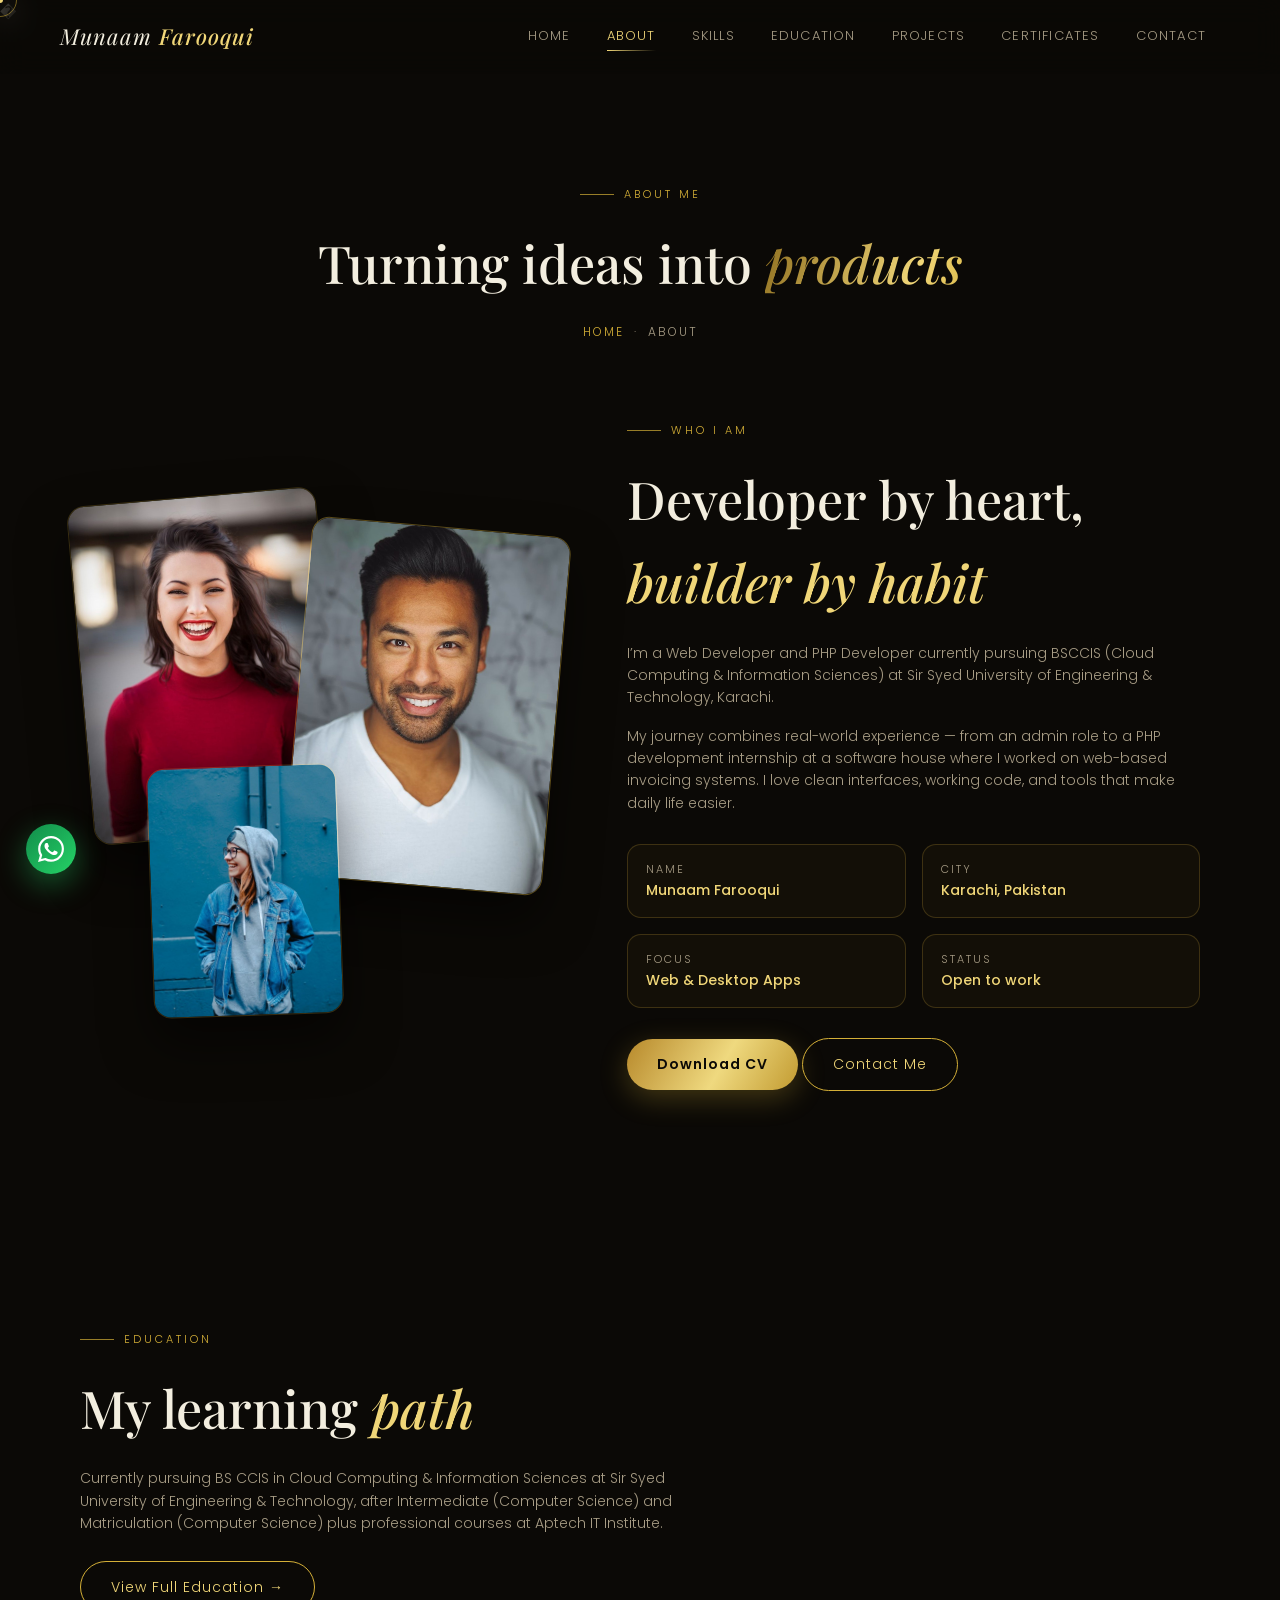
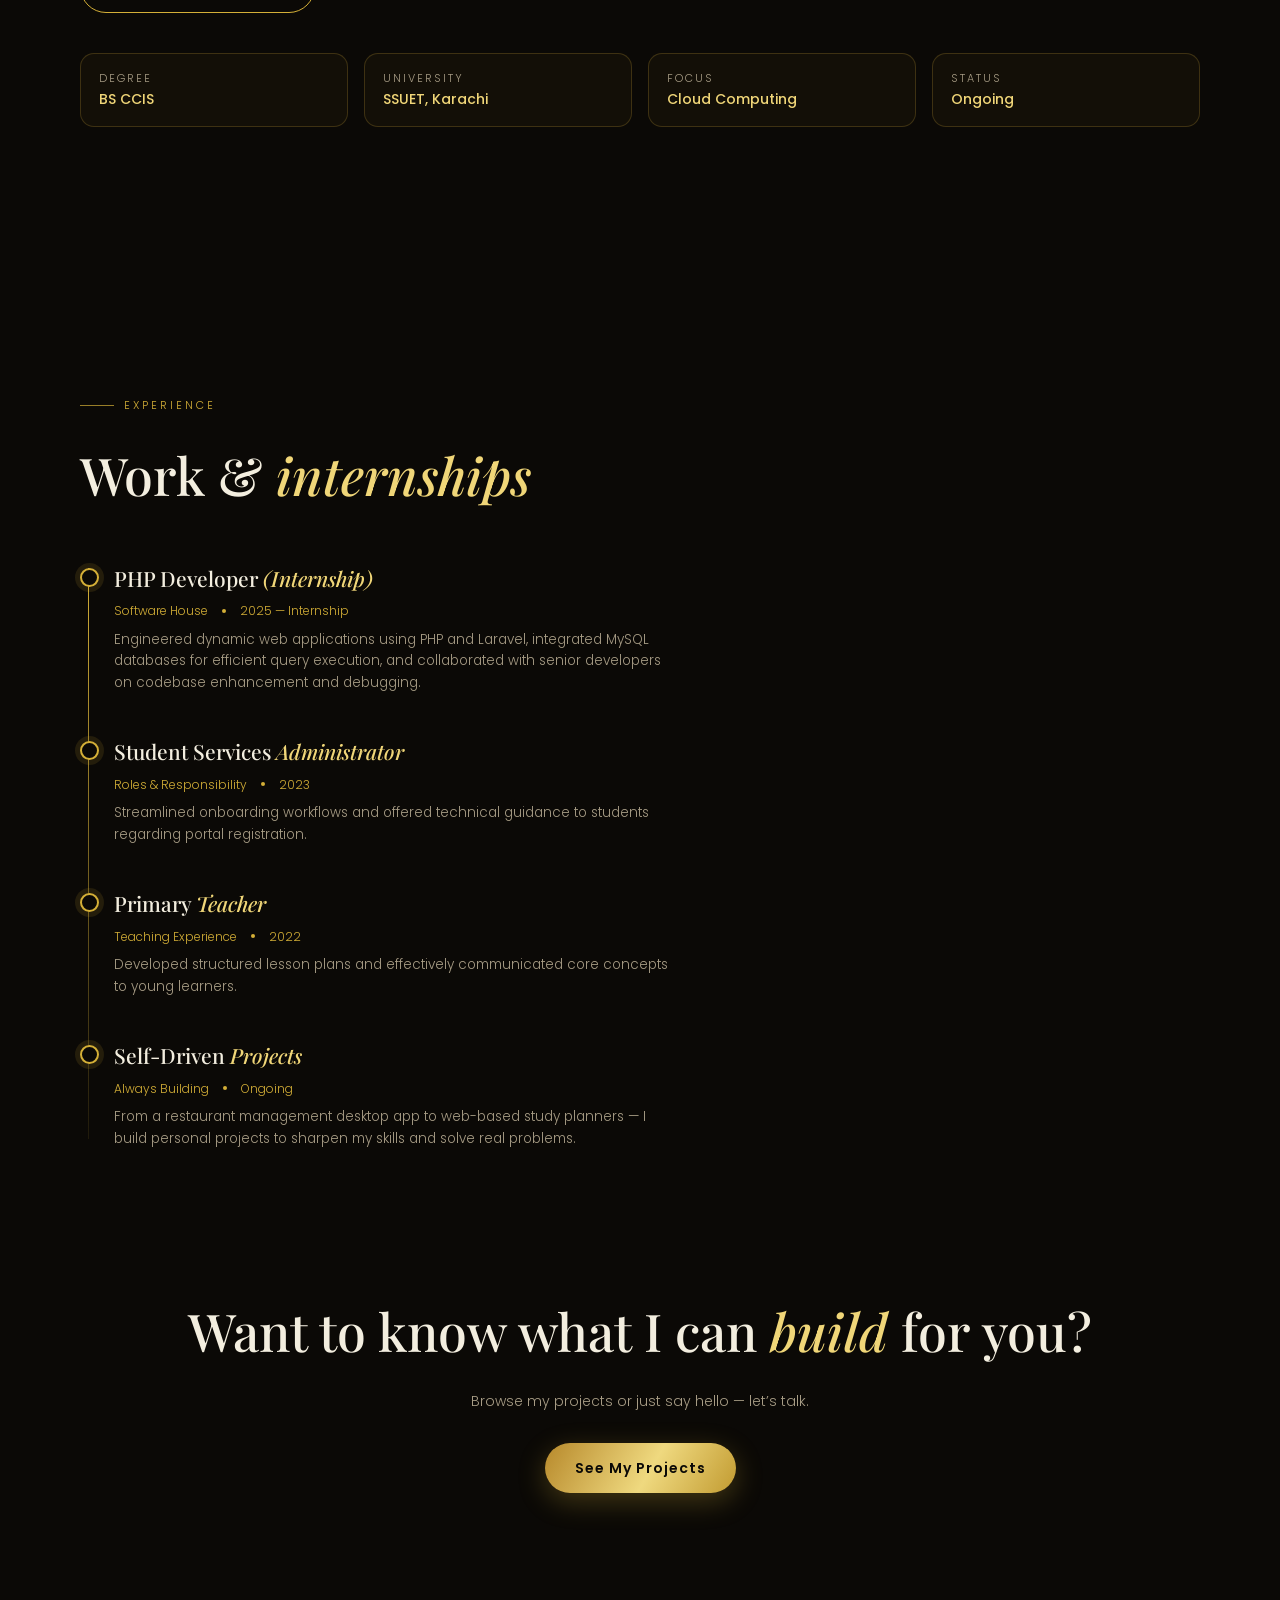
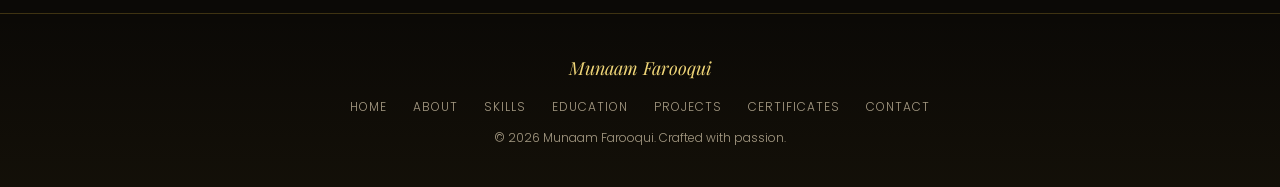
==== commit e347a60a: "Fix garbled em-dash (aE) everywhere - use proper mdash entity, drop BOM" ====
--- a/about.html
+++ b/about.html
@@ -1,10 +1,10 @@
-﻿<!DOCTYPE html>
+�<!DOCTYPE html>
 <html lang="en">
 <head>
 <meta charset="UTF-8">
 <meta name="viewport" content="width=device-width, initial-scale=1.0">
-<title>About Me â€” Munaam Farooqui</title>
-<meta name="description" content="About Munaam Farooqui â€” Web Developer, PHP Developer, Cloud Computing student at SSUET.">
+<title>About Me &mdash; Munaam Farooqui</title>
+<meta name="description" content="About Munaam Farooqui &mdash; Web Developer, PHP Developer, Cloud Computing student at SSUET.">
 <link rel="stylesheet" href="css/style.css">
 <link rel="stylesheet" href="css/pages.css">
 <link rel="preconnect" href="https://fonts.googleapis.com"><link rel="preconnect" href="https://fonts.gstatic.com" crossorigin><link href="https://fonts.googleapis.com/css2?family=Playfair+Display:ital,wght@0,400;0,500;0,600;1,400;1,500&family=Poppins:wght@300;400;500;600&display=swap" rel="stylesheet"></head>
@@ -49,7 +49,7 @@
         <span class="sec-tag">Who I Am</span>
         <h2 class="sec-title">Developer by heart, <em>builder by habit</em></h2>
         <p class="sec-lead">I&rsquo;m a Web Developer and PHP Developer currently pursuing BSCCIS (Cloud Computing &amp; Information Sciences) at Sir Syed University of Engineering &amp; Technology, Karachi.</p>
-        <p class="sec-lead" style="margin-top:16px;">My journey combines real-world experience â€” from an admin role to a PHP development internship at a software house where I worked on web-based invoicing systems. I love clean interfaces, working code, and tools that make daily life easier.</p>
+        <p class="sec-lead" style="margin-top:16px;">My journey combines real-world experience &mdash; from an admin role to a PHP development internship at a software house where I worked on web-based invoicing systems. I love clean interfaces, working code, and tools that make daily life easier.</p>
         <div class="about-facts">
           <div class="fact"><span>Name</span><b>Munaam Farooqui</b></div>
           <div class="fact"><span>City</span><b>Karachi, Pakistan</b></div>
@@ -89,7 +89,7 @@
     <div class="timeline">
       <div class="tl-item reveal">
         <h4>PHP Developer <em>(Internship)</em></h4>
-        <div class="tl-meta"><span>Software House</span><span class="dot"></span><span>2025 â€” Internship</span></div>
+        <div class="tl-meta"><span>Software House</span><span class="dot"></span><span>2025 &mdash; Internship</span></div>
         <p>Engineered dynamic web applications using PHP and Laravel, integrated MySQL databases for efficient query execution, and collaborated with senior developers on codebase enhancement and debugging.</p>
       </div>
       <div class="tl-item reveal">
@@ -105,7 +105,7 @@
       <div class="tl-item reveal">
         <h4>Self-Driven <em>Projects</em></h4>
         <div class="tl-meta"><span>Always Building</span><span class="dot"></span><span>Ongoing</span></div>
-        <p>From a restaurant management desktop app to web-based study planners â€” I build personal projects to sharpen my skills and solve real problems.</p>
+        <p>From a restaurant management desktop app to web-based study planners &mdash; I build personal projects to sharpen my skills and solve real problems.</p>
       </div>
     </div>
   </div>
@@ -115,7 +115,7 @@
   <div class="container">
     <div class="reveal" style="text-align:center;">
       <h2 class="sec-title">Want to know what I can <em>build</em> for you?</h2>
-      <p class="sec-lead" style="margin:0 auto 30px;">Browse my projects or just say hello â€” let&rsquo;s talk.</p>
+      <p class="sec-lead" style="margin:0 auto 30px;">Browse my projects or just say hello &mdash; let&rsquo;s talk.</p>
       <a href="projects.html" class="btn btn-gold">See My Projects</a>
     </div>
   </div>
